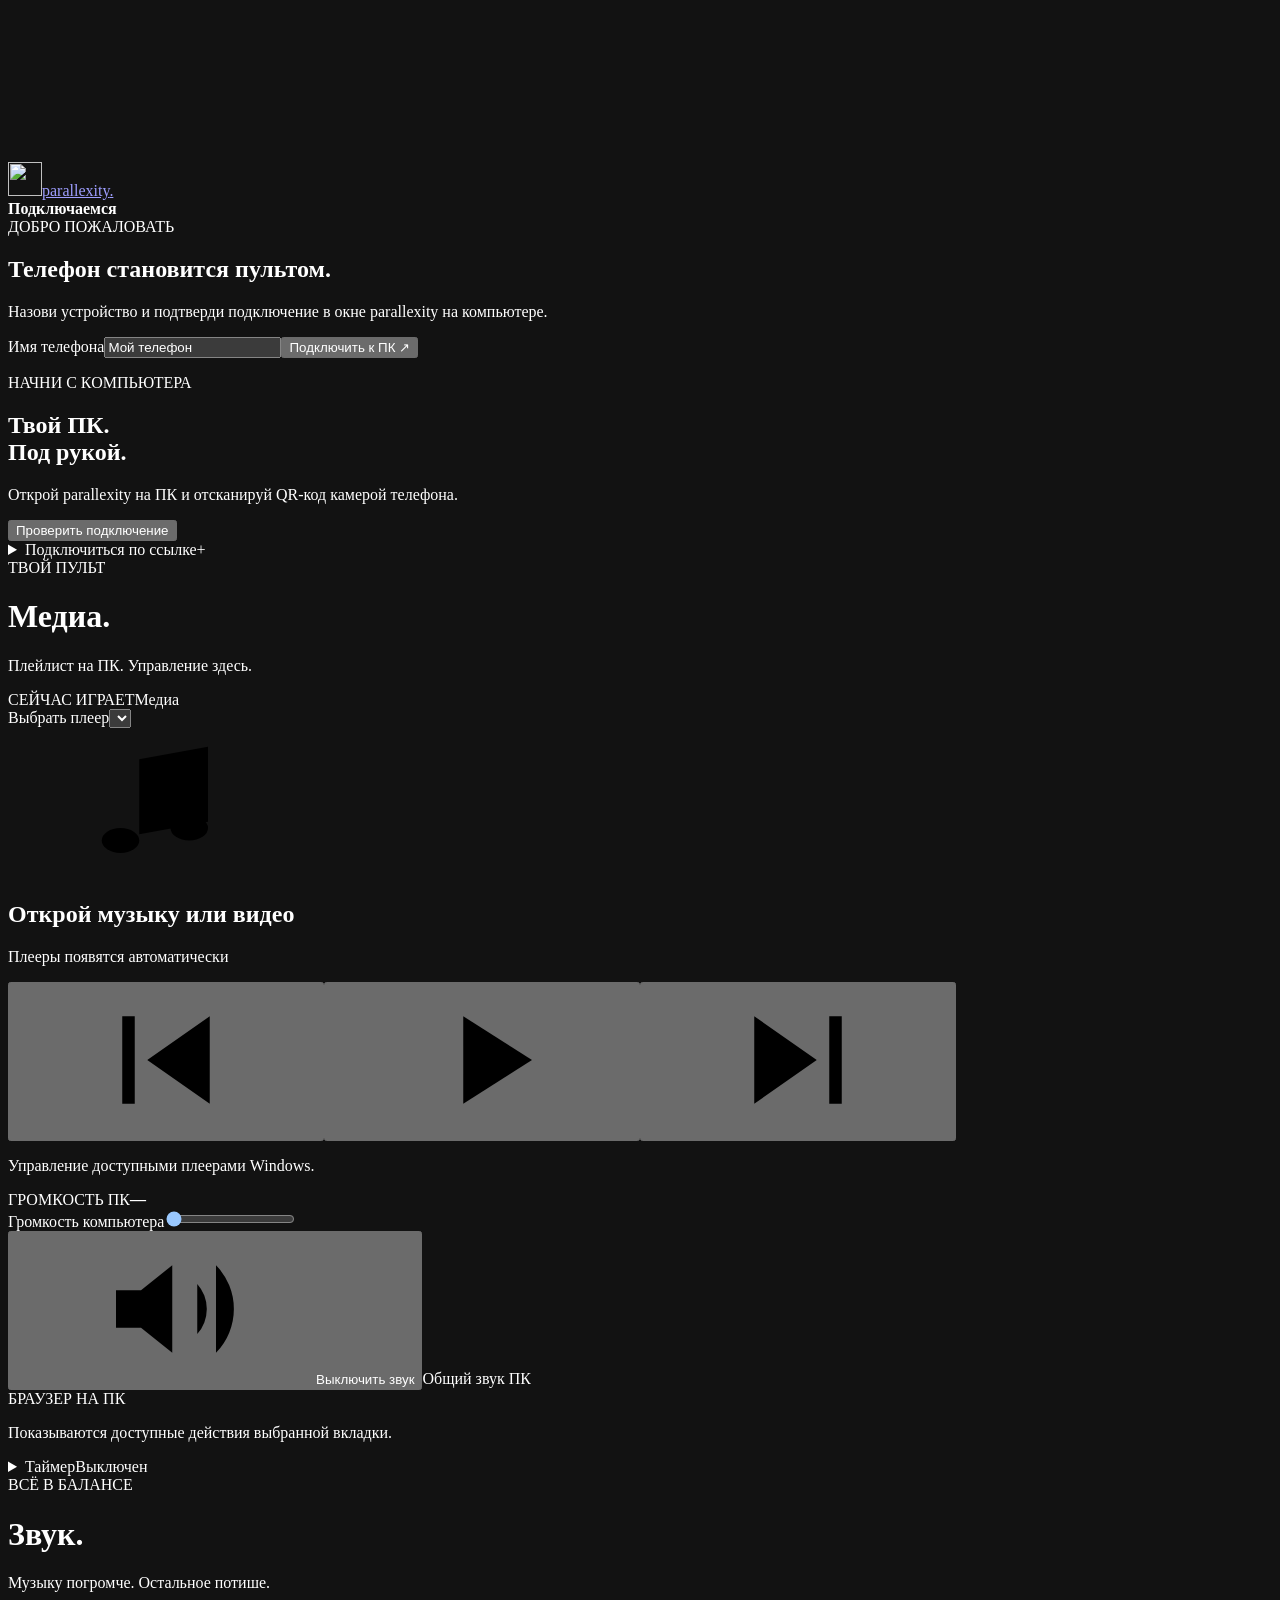
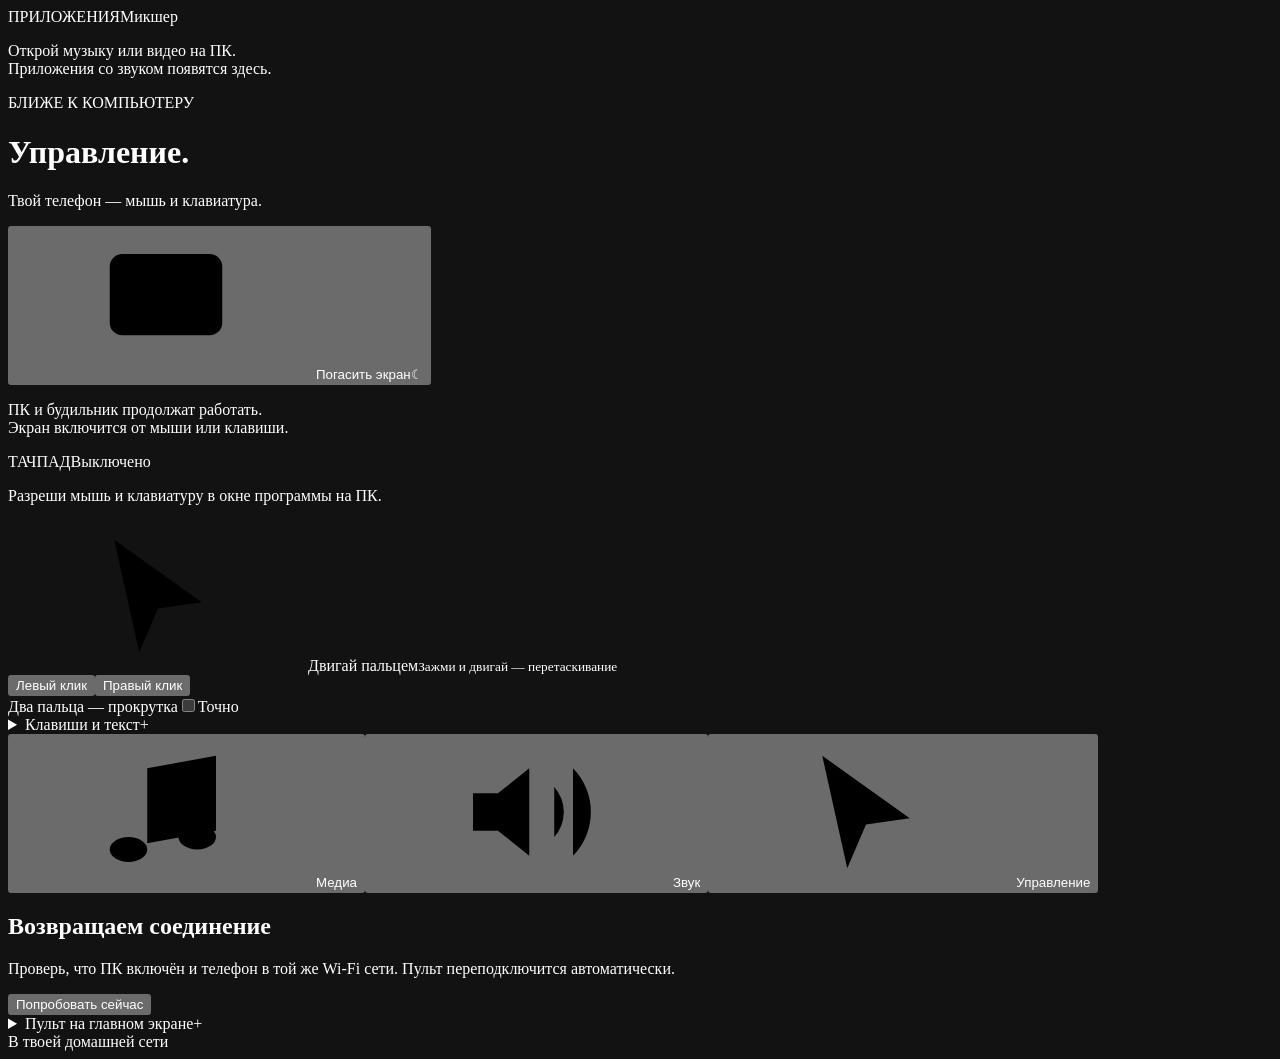
==== web/index.html @ 6a120e4c "Add PC timer and paired browser player extension" ====
<!doctype html>
<html lang="ru">
<head>
  <meta charset="utf-8"><meta name="viewport" content="width=device-width, initial-scale=1, viewport-fit=cover">
  <meta name="theme-color" content="#121215"><meta name="color-scheme" content="dark">
  <meta name="apple-mobile-web-app-capable" content="yes"><meta name="apple-mobile-web-app-title" content="parallexity"><meta name="apple-mobile-web-app-status-bar-style" content="black-translucent">
  <link rel="manifest" href="/manifest.webmanifest"><link rel="apple-touch-icon" href="/icon-180.png">
  <title>parallexity</title><link rel="icon" href="/icon.svg"><link rel="stylesheet" href="/app.css"><script src="/app.js" defer></script>
</head>
<body>
  <svg class="symbols" aria-hidden="true" xmlns="http://www.w3.org/2000/svg"><defs>
    <symbol id="i-monitor" viewBox="0 0 24 24"><rect class="stroke" x="3" y="4" width="18" height="13" rx="2"/><path class="stroke" d="M12 17v4m-4 0h8"/></symbol>
    <symbol id="i-play" viewBox="0 0 24 24"><path d="m9 5 11 7-11 7z"/></symbol>
    <symbol id="i-pause" viewBox="0 0 24 24"><path d="M8 5h3v14H8zm7 0h3v14h-3z"/></symbol>
    <symbol id="i-next" viewBox="0 0 24 24"><path d="m5 5 10 7-10 7zM17 5h2v14h-2z"/></symbol>
    <symbol id="i-previous" viewBox="0 0 24 24"><path d="m19 5-10 7 10 7zM5 5h2v14H5z"/></symbol>
    <symbol id="i-sound" viewBox="0 0 24 24"><path d="M4 9v6h4l5 4V5L8 9z"/><path class="stroke" d="M17 8a6 6 0 0 1 0 8m3-11a10 10 0 0 1 0 14"/></symbol>
    <symbol id="i-cursor" viewBox="0 0 24 24"><path class="stroke" d="m5 3 14 10-7 1-3 7z"/></symbol>
    <symbol id="i-music" viewBox="0 0 24 24"><path class="stroke" d="M9 17V5l11-2v12M9 8l11-2"/><ellipse cx="6" cy="18" rx="3" ry="2"/><ellipse cx="17" cy="16" rx="3" ry="2"/></symbol>
  </defs></svg>
  <main>
    <header><a class="brand" href="/" aria-label="parallexity — главная"><img src="/icon.svg" alt="" width="34" height="34"><span>parallexity<span class="brand-dot">.</span></span></a><div id="connection" class="connection" role="status"><span></span><b>Подключаемся</b></div></header>
    <section id="pairing" class="card hidden"><span class="eyebrow">ДОБРО ПОЖАЛОВАТЬ</span><h1>Телефон становится пультом.</h1><p>Назови устройство и подтверди подключение в окне parallexity на компьютере.</p><form id="pair-form"><label for="device-name">Имя телефона</label><input id="device-name" maxlength="40" autocomplete="off" value="Мой телефон" required><button id="pair-button" class="primary" type="submit">Подключить к ПК <span>↗</span></button></form><p id="pair-message" role="status" aria-live="polite"></p></section>
    <section id="unpaired" class="card hidden"><span class="eyebrow">НАЧНИ С КОМПЬЮТЕРА</span><h1>Твой ПК.<br>Под рукой.</h1><p>Открой parallexity на ПК и отсканируй QR-код камерой телефона.</p><button id="retry" class="primary">Проверить подключение</button><details class="keyboard-card pair-link"><summary><span>Подключиться по ссылке</span><span class="summary-plus">+</span></summary><p class="hint">Если отдельное окно попросило подключение, создай новый QR-код на ПК и скопируй ссылку сюда.</p><form id="home-pair-form"><label for="home-pair-link">Ссылка из окна parallexity</label><input id="home-pair-link" type="url" autocomplete="off" required placeholder="http://…/#pair=…"><button type="submit" class="secondary">Подключить телефон</button></form></details></section>
    <div id="remote" class="hidden">
      <div id="media-panel" class="tab-panel">
        <div class="page-heading"><span class="eyebrow">ТВОЙ ПУЛЬТ</span><h1>Медиа<span class="heading-dot">.</span></h1><p>Плейлист на ПК. Управление здесь.</p></div>
        <section class="card media-card"><div class="section-heading"><span class="eyebrow">СЕЙЧАС ИГРАЕТ</span><span id="media-app" class="tag">Медиа</span></div><label class="sr-only" for="session">Выбрать плеер</label><select id="session" aria-label="Выбрать плеер"></select>
          <div class="now-playing"><div class="music-tile" aria-hidden="true"><svg><use href="#i-music"/></svg></div><div class="track-copy"><h2 id="title">Открой музыку или видео</h2><p id="artist">Плееры появятся автоматически</p></div></div>
          <div class="transport"><button id="previous" aria-label="Предыдущий трек" class="round secondary"><svg><use href="#i-previous"/></svg></button><button id="play" aria-label="Воспроизвести" class="round play"><svg><use href="#i-play"/></svg></button><button id="next" aria-label="Следующий трек" class="round secondary"><svg><use href="#i-next"/></svg></button></div><p id="media-note" class="hint">Управление доступными плеерами Windows.</p>
        </section>
        <section class="card volume-card"><div class="section-heading"><span class="eyebrow">ГРОМКОСТЬ ПК</span><strong id="volume-number">—</strong></div><label class="sr-only" for="volume">Громкость компьютера</label><input id="volume" type="range" min="0" max="100" value="0" aria-label="Громкость компьютера"><div class="volume-bottom"><button id="mute" class="secondary"><svg><use href="#i-sound"/></svg><span>Выключить звук</span></button><span id="audio-note" class="hint">Общий звук ПК</span></div></section>
        <section id="browser-card" class="card hidden"><div class="section-heading"><span class="eyebrow">БРАУЗЕР НА ПК</span></div><p id="browser-title" class="hint"></p><div id="browser-actions" class="mouse-buttons"></div><p class="hint">Показываются доступные действия выбранной вкладки.</p></section>
        <details class="card keyboard-card"><summary><span>Таймер</span><span id="timer-summary" class="tag">Выключен</span></summary><p class="hint">Работает на ПК, даже если телефон заблокирован. Перезапуск пульта отменяет таймер.</p><form id="timer-form"><label for="timer-minutes">Через сколько минут</label><select id="timer-minutes"><option value="15">15 минут</option><option value="30" selected>30 минут</option><option value="60">60 минут</option><option value="120">120 минут</option></select><label for="timer-action">Действие</label><select id="timer-action"><option value="pause">Пауза выбранного плеера</option><option value="browser-pause">Пауза вкладки браузера</option><option value="display-off">Погасить экран</option></select><button id="timer-start" type="submit" class="primary">Запустить таймер</button></form><p id="timer-status" class="hint" role="status"></p><button id="timer-cancel" type="button" class="secondary hidden">Отменить таймер</button></details>
      </div>
      <div id="sound-panel" class="tab-panel hidden"><div class="page-heading"><span class="eyebrow">ВСЁ В БАЛАНСЕ</span><h1>Звук<span class="heading-dot">.</span></h1><p>Музыку погромче. Остальное потише.</p></div><section class="card mixer-card"><div class="section-heading"><span class="eyebrow">ПРИЛОЖЕНИЯ</span><span class="tag neutral">Микшер</span></div><div id="app-mixer"></div><p id="mixer-empty" class="empty-state">Открой музыку или видео на ПК.<br>Приложения со звуком появятся здесь.</p></section></div>
      <div id="input-panel" class="tab-panel hidden"><div class="page-heading"><span class="eyebrow">БЛИЖЕ К КОМПЬЮТЕРУ</span><h1>Управление<span class="heading-dot">.</span></h1><p>Твой телефон — мышь и клавиатура.</p></div>
<section class="card display-card"><button id="display-off" class="primary"><svg aria-hidden="true"><use href="#i-monitor"/></svg><span>Погасить экран</span><span aria-hidden="true">☾</span></button><p class="hint">ПК и будильник продолжат работать.<br>Экран включится от мыши или клавиши.</p></section>
        <section class="card pad-card"><div class="section-heading"><span class="eyebrow">ТАЧПАД</span><span id="input-status" class="tag">Выключено</span></div><p id="input-note" class="hint">Разреши мышь и клавиатуру в окне программы на ПК.</p>
          <div id="touchpad" class="touchpad" role="application" aria-label="Тачпад: касание — клик, удержание — перетаскивание, два пальца — прокрутка"><svg aria-hidden="true"><use href="#i-cursor"/></svg><span id="pad-label">Двигай пальцем</span><small id="pad-hint">Зажми и двигай — перетаскивание</small><span class="pad-corner top-left"></span><span class="pad-corner bottom-right"></span></div>
          <div class="mouse-buttons clicks"><button data-input="click" class="secondary">Левый клик</button><button data-input="right-click" class="secondary">Правый клик</button></div>
          <div class="pad-bottom"><span class="hint">Два пальца — прокрутка</span><label class="precision"><input id="precise" type="checkbox"><span>Точно</span></label></div>
        </section>
        <details class="card keyboard-card"><summary><span>Клавиши и текст</span><span class="summary-plus">+</span></summary><div class="key-grid"><button class="secondary" data-key="escape">Esc</button><button class="secondary" data-key="tab">Tab</button><button class="secondary" data-key="enter">Enter</button><button class="secondary" data-key="backspace" aria-label="Удалить символ">⌫</button><button class="secondary" data-key="left" aria-label="Стрелка влево">←</button><button class="secondary" data-key="up" aria-label="Стрелка вверх">↑</button><button class="secondary" data-key="down" aria-label="Стрелка вниз">↓</button><button class="secondary" data-key="right" aria-label="Стрелка вправо">→</button></div><div class="mouse-buttons"><button class="secondary" data-input="double-click">Двойной клик</button><button class="secondary" data-scroll="120">Прокрутить ↑</button><button class="secondary" data-scroll="-120">Прокрутить ↓</button></div><label for="remote-text" class="text-label">Текст для компьютера</label><textarea id="remote-text" maxlength="500" placeholder="Сначала выбери поле на ПК…" rows="3"></textarea><button id="send-text" class="primary">Ввести на ПК <span>↗</span></button><div class="mouse-buttons shortcuts"><button class="secondary" data-key="select-all">Выделить</button><button class="secondary" data-key="copy">Копировать</button><button class="secondary" data-key="paste">Вставить</button><button class="secondary" data-key="undo">Отменить</button></div><p class="hint">Ввод в активное окно ПК. Перенос строки нажимает Enter.</p></details>
      </div>
      <nav class="tabs" aria-label="Разделы пульта"><button class="tab active" data-panel="media-panel" aria-pressed="true"><svg aria-hidden="true"><use href="#i-music"/></svg><span>Медиа</span></button><button class="tab" data-panel="sound-panel" aria-pressed="false"><svg aria-hidden="true"><use href="#i-sound"/></svg><span>Звук</span></button><button class="tab" data-panel="input-panel" aria-pressed="false"><svg aria-hidden="true"><use href="#i-cursor"/></svg><span>Управление</span></button></nav>
    </div>
    <section id="reconnect" class="card compact hidden" role="status"><h2>Возвращаем соединение</h2><p>Проверь, что ПК включён и телефон в той же Wi-Fi сети. Пульт переподключится автоматически.</p><button id="reconnect-button" class="secondary">Попробовать сейчас</button></section>
    <details id="home-screen" class="card keyboard-card"><summary><span>Пульт на главном экране</span><span class="summary-plus">+</span></summary><p id="home-instructions" class="hint"></p></details>
    <div id="toast" role="status" aria-live="polite"></div><footer><span class="local-dot"></span><span>В твоей домашней сети</span><span id="computer"></span></footer>
  </main>
</body>
</html>
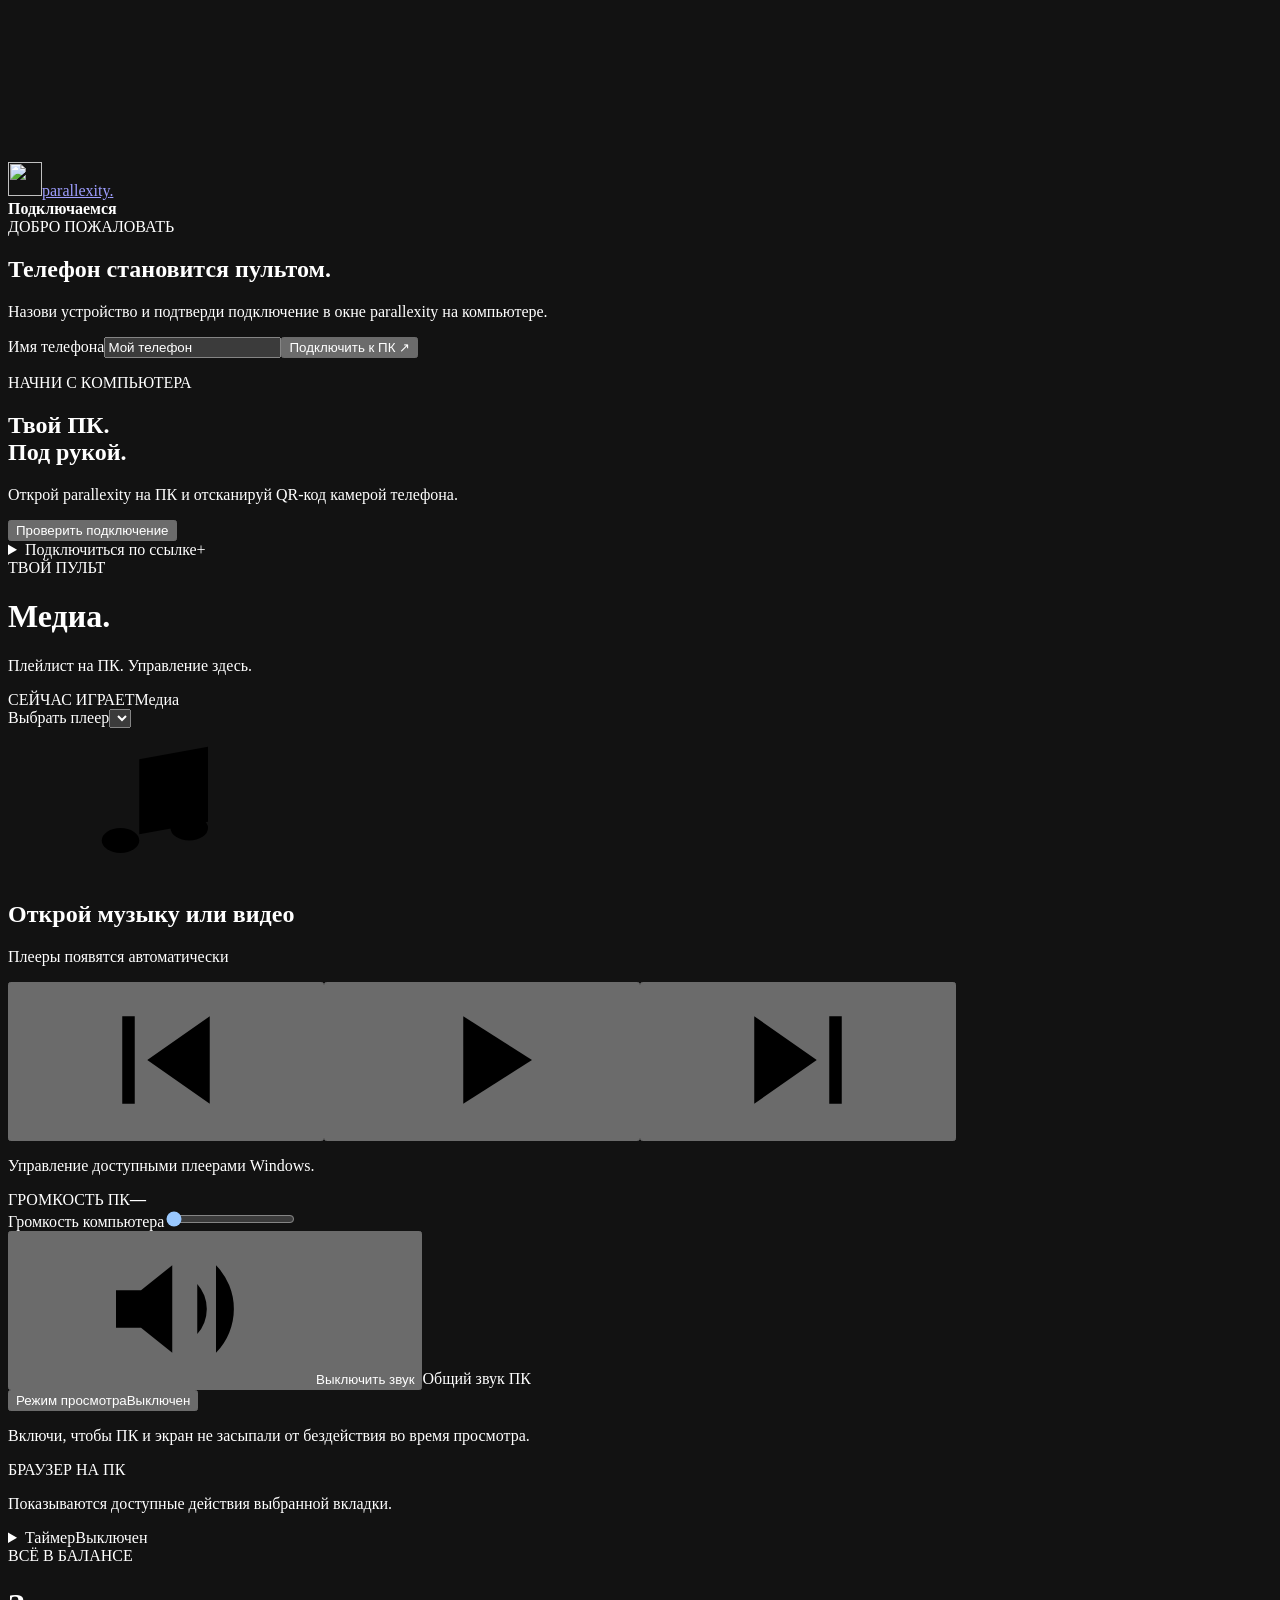
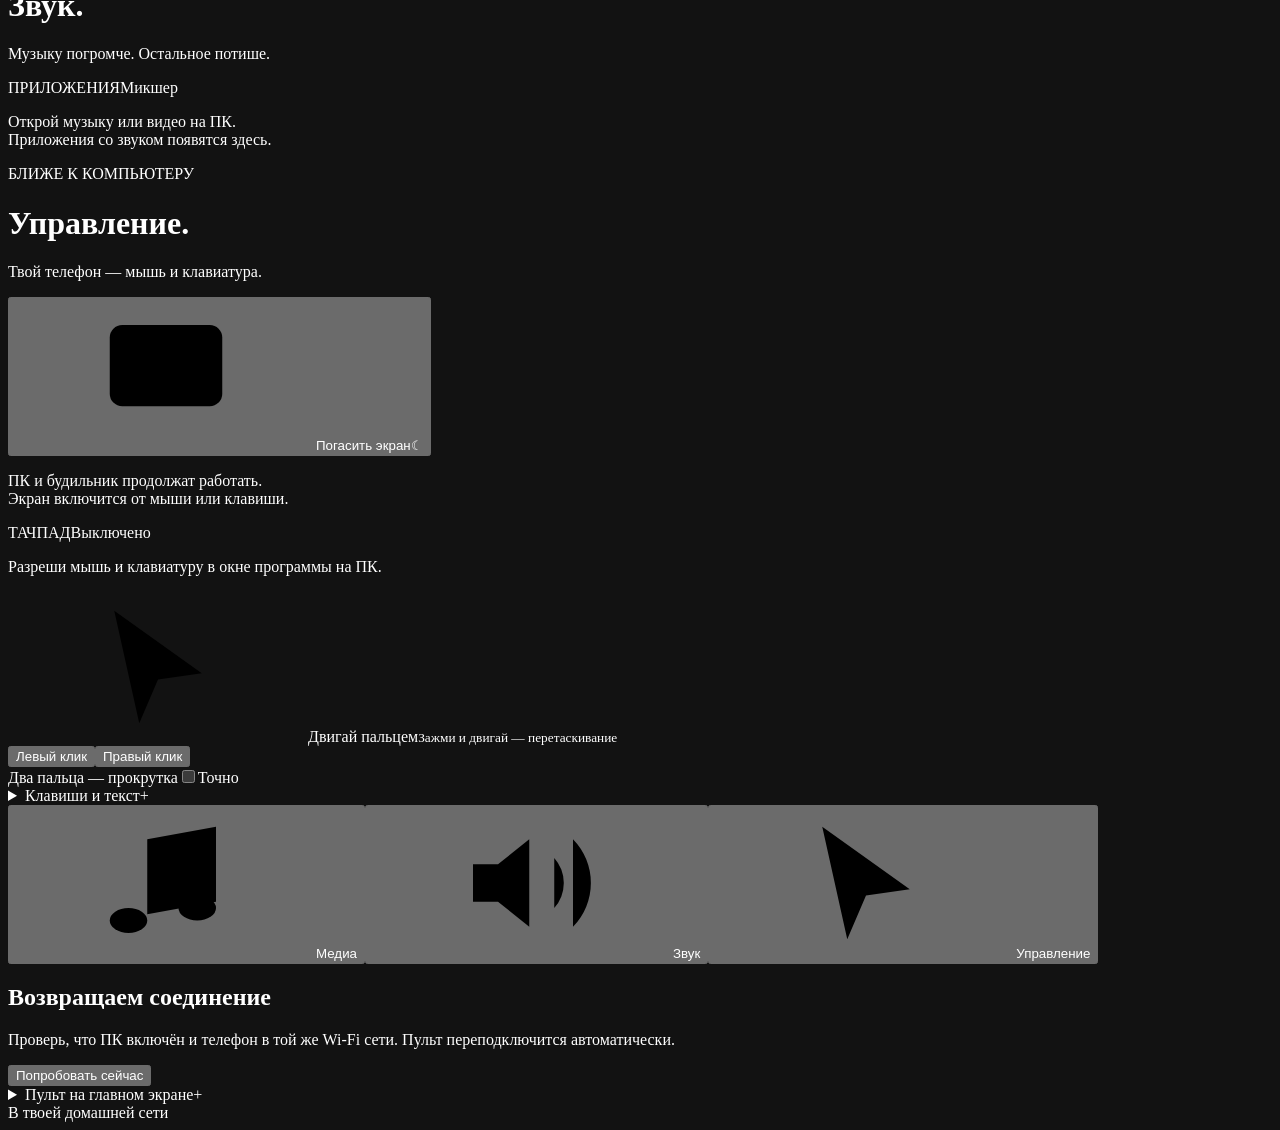
==== commit 1339160f: "Add viewing mode and browser window fullscreen controls" ====
--- a/web/index.html
+++ b/web/index.html
@@ -30,6 +30,7 @@
           <div class="transport"><button id="previous" aria-label="Предыдущий трек" class="round secondary"><svg><use href="#i-previous"/></svg></button><button id="play" aria-label="Воспроизвести" class="round play"><svg><use href="#i-play"/></svg></button><button id="next" aria-label="Следующий трек" class="round secondary"><svg><use href="#i-next"/></svg></button></div><p id="media-note" class="hint">Управление доступными плеерами Windows.</p>
         </section>
         <section class="card volume-card"><div class="section-heading"><span class="eyebrow">ГРОМКОСТЬ ПК</span><strong id="volume-number">—</strong></div><label class="sr-only" for="volume">Громкость компьютера</label><input id="volume" type="range" min="0" max="100" value="0" aria-label="Громкость компьютера"><div class="volume-bottom"><button id="mute" class="secondary"><svg><use href="#i-sound"/></svg><span>Выключить звук</span></button><span id="audio-note" class="hint">Общий звук ПК</span></div></section>
+        <section class="card viewing-card"><button id="viewing-toggle" type="button" class="secondary" aria-pressed="false"><span>Режим просмотра</span><span id="viewing-state" class="tag">Выключен</span></button><p id="viewing-hint" class="hint">Включи, чтобы ПК и экран не засыпали от бездействия во время просмотра.</p></section>
         <section id="browser-card" class="card hidden"><div class="section-heading"><span class="eyebrow">БРАУЗЕР НА ПК</span></div><p id="browser-title" class="hint"></p><div id="browser-actions" class="mouse-buttons"></div><p class="hint">Показываются доступные действия выбранной вкладки.</p></section>
         <details class="card keyboard-card"><summary><span>Таймер</span><span id="timer-summary" class="tag">Выключен</span></summary><p class="hint">Работает на ПК, даже если телефон заблокирован. Перезапуск пульта отменяет таймер.</p><form id="timer-form"><label for="timer-minutes">Через сколько минут</label><select id="timer-minutes"><option value="15">15 минут</option><option value="30" selected>30 минут</option><option value="60">60 минут</option><option value="120">120 минут</option></select><label for="timer-action">Действие</label><select id="timer-action"><option value="pause">Пауза выбранного плеера</option><option value="browser-pause">Пауза вкладки браузера</option><option value="display-off">Погасить экран</option></select><button id="timer-start" type="submit" class="primary">Запустить таймер</button></form><p id="timer-status" class="hint" role="status"></p><button id="timer-cancel" type="button" class="secondary hidden">Отменить таймер</button></details>
       </div>
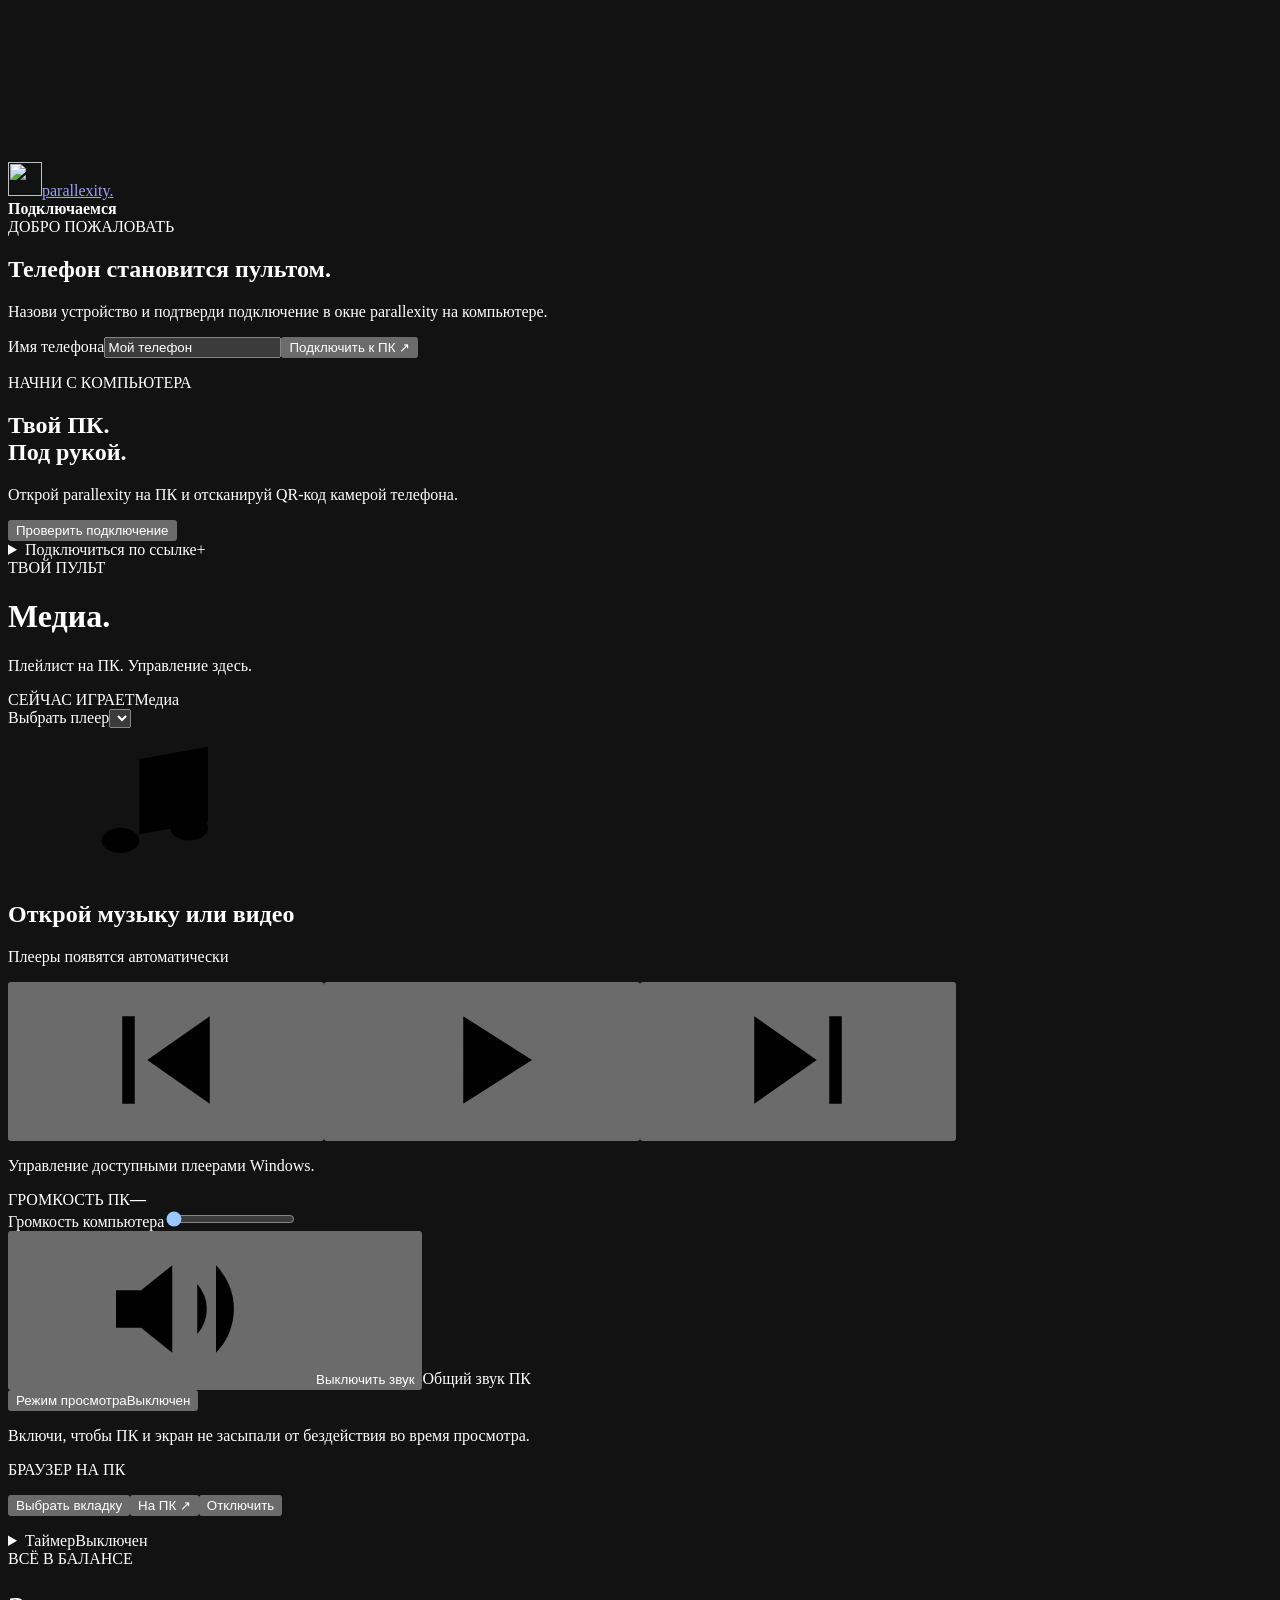
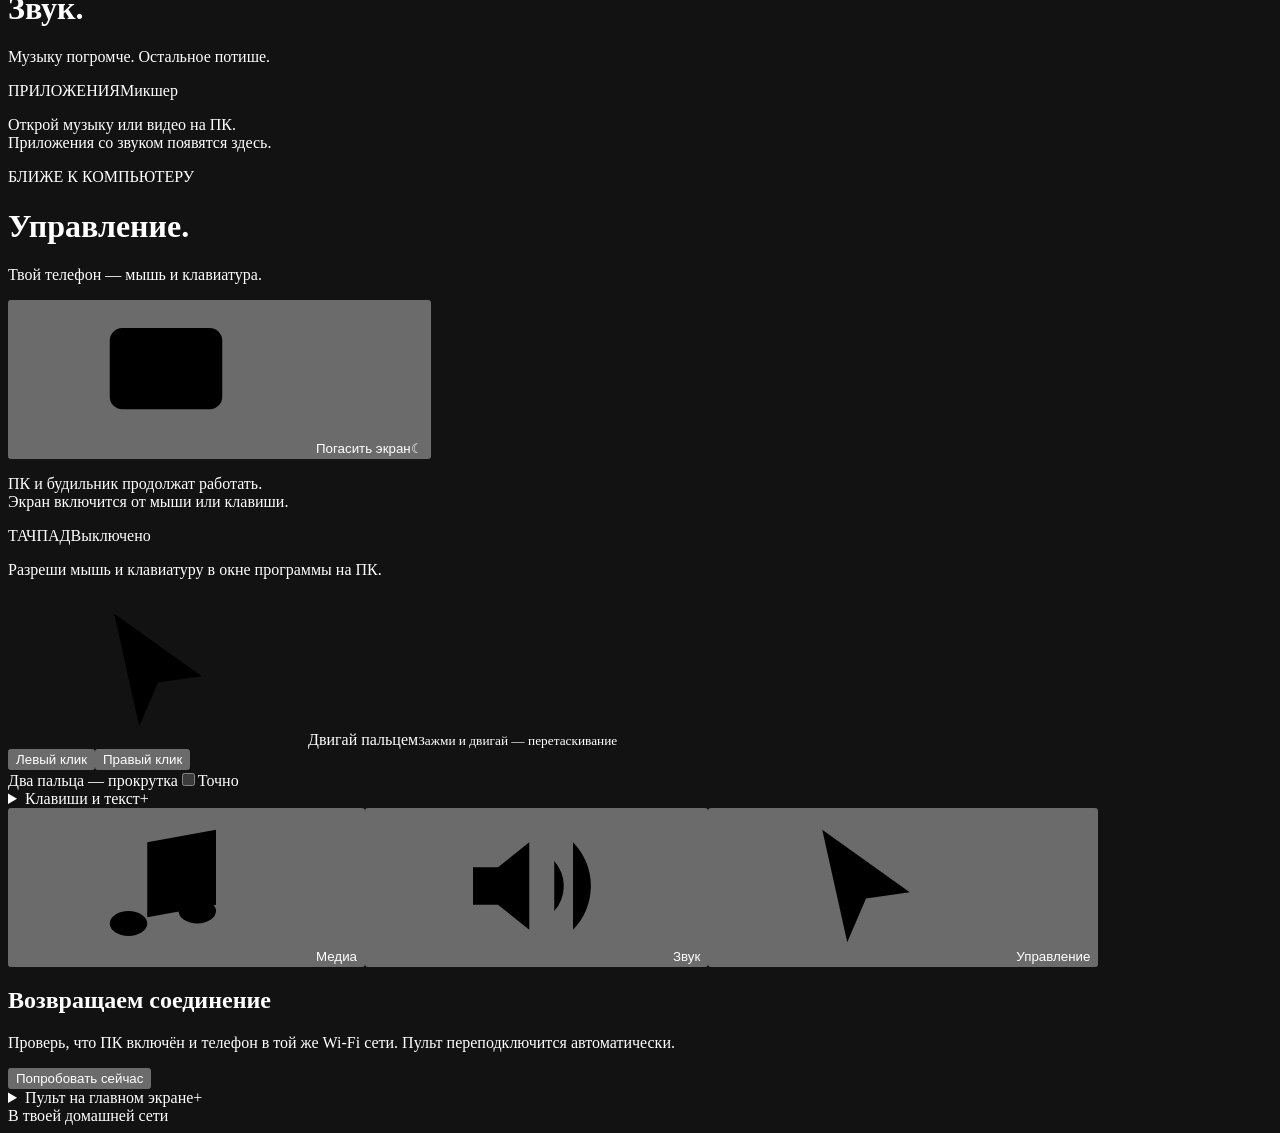
==== commit e6c3ed9d: "Add phone tab picker with search and browser focus controls" ====
--- a/web/index.html
+++ b/web/index.html
@@ -18,6 +18,7 @@
     <symbol id="i-cursor" viewBox="0 0 24 24"><path class="stroke" d="m5 3 14 10-7 1-3 7z"/></symbol>
     <symbol id="i-music" viewBox="0 0 24 24"><path class="stroke" d="M9 17V5l11-2v12M9 8l11-2"/><ellipse cx="6" cy="18" rx="3" ry="2"/><ellipse cx="17" cy="16" rx="3" ry="2"/></symbol>
   </defs></svg>
+  <dialog id="browser-picker" class="browser-picker"><div class="picker-header"><h2>Выбрать вкладку</h2><button id="browser-picker-close" type="button" class="secondary" aria-label="Закрыть выбор вкладки">×</button></div><p class="hint">«Выбрать» подключит вкладку к пульту. «На ПК» выведет её на передний план.</p><label class="sr-only" for="browser-search">Поиск вкладки</label><input id="browser-search" type="search" placeholder="Название или сайт" autocomplete="off"><div class="picker-toolbar"><span id="browser-tab-count" class="hint"></span><button id="browser-refresh" type="button" class="secondary">Обновить список</button></div><div id="browser-tab-list"></div><p id="browser-tabs-empty" class="hint hidden" role="status">Вкладки не найдены. Открой обычный сайт в браузере.</p></dialog>
   <main>
     <header><a class="brand" href="/" aria-label="parallexity — главная"><img src="/icon.svg" alt="" width="34" height="34"><span>parallexity<span class="brand-dot">.</span></span></a><div id="connection" class="connection" role="status"><span></span><b>Подключаемся</b></div></header>
     <section id="pairing" class="card hidden"><span class="eyebrow">ДОБРО ПОЖАЛОВАТЬ</span><h1>Телефон становится пультом.</h1><p>Назови устройство и подтверди подключение в окне parallexity на компьютере.</p><form id="pair-form"><label for="device-name">Имя телефона</label><input id="device-name" maxlength="40" autocomplete="off" value="Мой телефон" required><button id="pair-button" class="primary" type="submit">Подключить к ПК <span>↗</span></button></form><p id="pair-message" role="status" aria-live="polite"></p></section>
@@ -31,7 +32,7 @@
         </section>
         <section class="card volume-card"><div class="section-heading"><span class="eyebrow">ГРОМКОСТЬ ПК</span><strong id="volume-number">—</strong></div><label class="sr-only" for="volume">Громкость компьютера</label><input id="volume" type="range" min="0" max="100" value="0" aria-label="Громкость компьютера"><div class="volume-bottom"><button id="mute" class="secondary"><svg><use href="#i-sound"/></svg><span>Выключить звук</span></button><span id="audio-note" class="hint">Общий звук ПК</span></div></section>
         <section class="card viewing-card"><button id="viewing-toggle" type="button" class="secondary" aria-pressed="false"><span>Режим просмотра</span><span id="viewing-state" class="tag">Выключен</span></button><p id="viewing-hint" class="hint">Включи, чтобы ПК и экран не засыпали от бездействия во время просмотра.</p></section>
-        <section id="browser-card" class="card hidden"><div class="section-heading"><span class="eyebrow">БРАУЗЕР НА ПК</span></div><p id="browser-title" class="hint"></p><div id="browser-actions" class="mouse-buttons"></div><p class="hint">Показываются доступные действия выбранной вкладки.</p></section>
+        <section id="browser-card" class="card hidden"><div class="section-heading"><span class="eyebrow">БРАУЗЕР НА ПК</span></div><p id="browser-title" class="hint"></p><div class="browser-toolbar"><button id="browser-choose" type="button" class="secondary">Выбрать вкладку</button><button id="browser-focus" type="button" class="secondary hidden">На ПК ↗</button><button id="browser-detach" type="button" class="secondary hidden">Отключить</button></div><p id="browser-hint" class="hint"></p><div id="browser-actions" class="mouse-buttons"></div></section>
         <details class="card keyboard-card"><summary><span>Таймер</span><span id="timer-summary" class="tag">Выключен</span></summary><p class="hint">Работает на ПК, даже если телефон заблокирован. Перезапуск пульта отменяет таймер.</p><form id="timer-form"><label for="timer-minutes">Через сколько минут</label><select id="timer-minutes"><option value="15">15 минут</option><option value="30" selected>30 минут</option><option value="60">60 минут</option><option value="120">120 минут</option></select><label for="timer-action">Действие</label><select id="timer-action"><option value="pause">Пауза выбранного плеера</option><option value="browser-pause">Пауза вкладки браузера</option><option value="display-off">Погасить экран</option></select><button id="timer-start" type="submit" class="primary">Запустить таймер</button></form><p id="timer-status" class="hint" role="status"></p><button id="timer-cancel" type="button" class="secondary hidden">Отменить таймер</button></details>
       </div>
       <div id="sound-panel" class="tab-panel hidden"><div class="page-heading"><span class="eyebrow">ВСЁ В БАЛАНСЕ</span><h1>Звук<span class="heading-dot">.</span></h1><p>Музыку погромче. Остальное потише.</p></div><section class="card mixer-card"><div class="section-heading"><span class="eyebrow">ПРИЛОЖЕНИЯ</span><span class="tag neutral">Микшер</span></div><div id="app-mixer"></div><p id="mixer-empty" class="empty-state">Открой музыку или видео на ПК.<br>Приложения со звуком появятся здесь.</p></section></div>
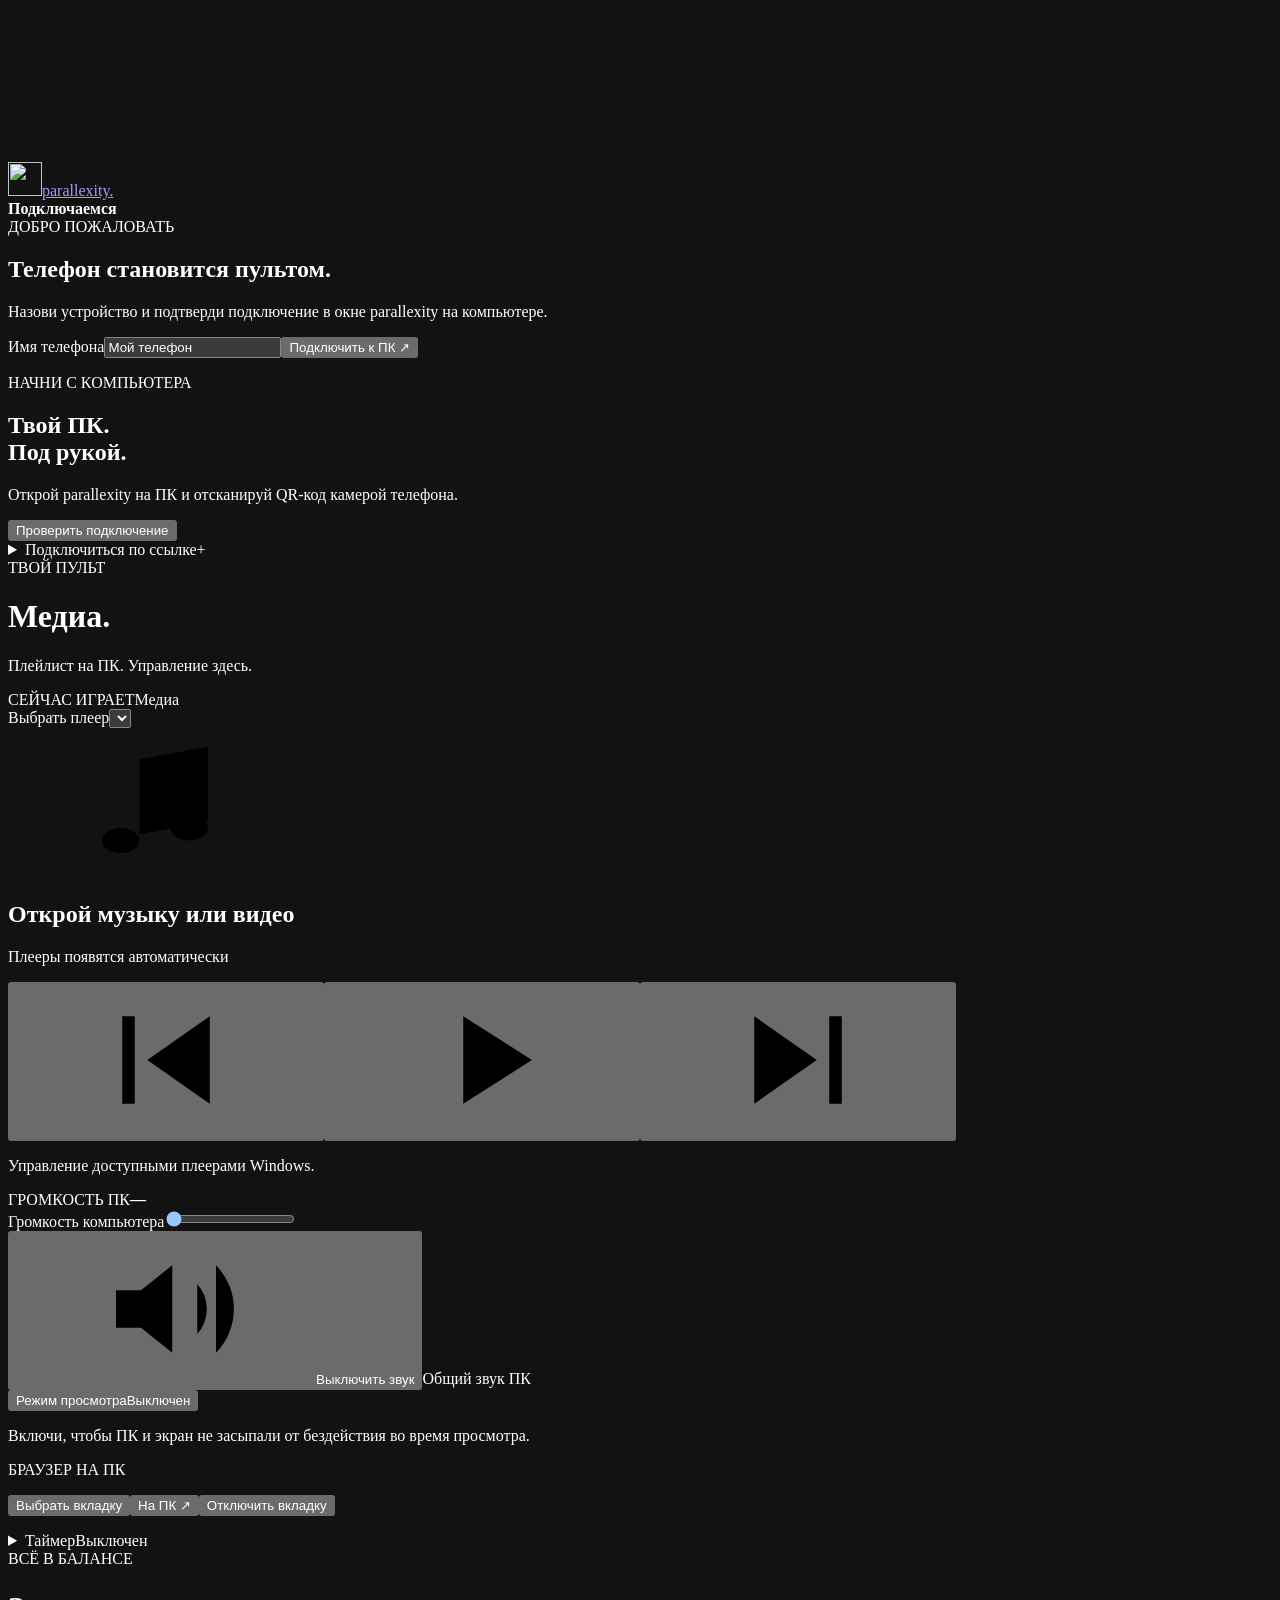
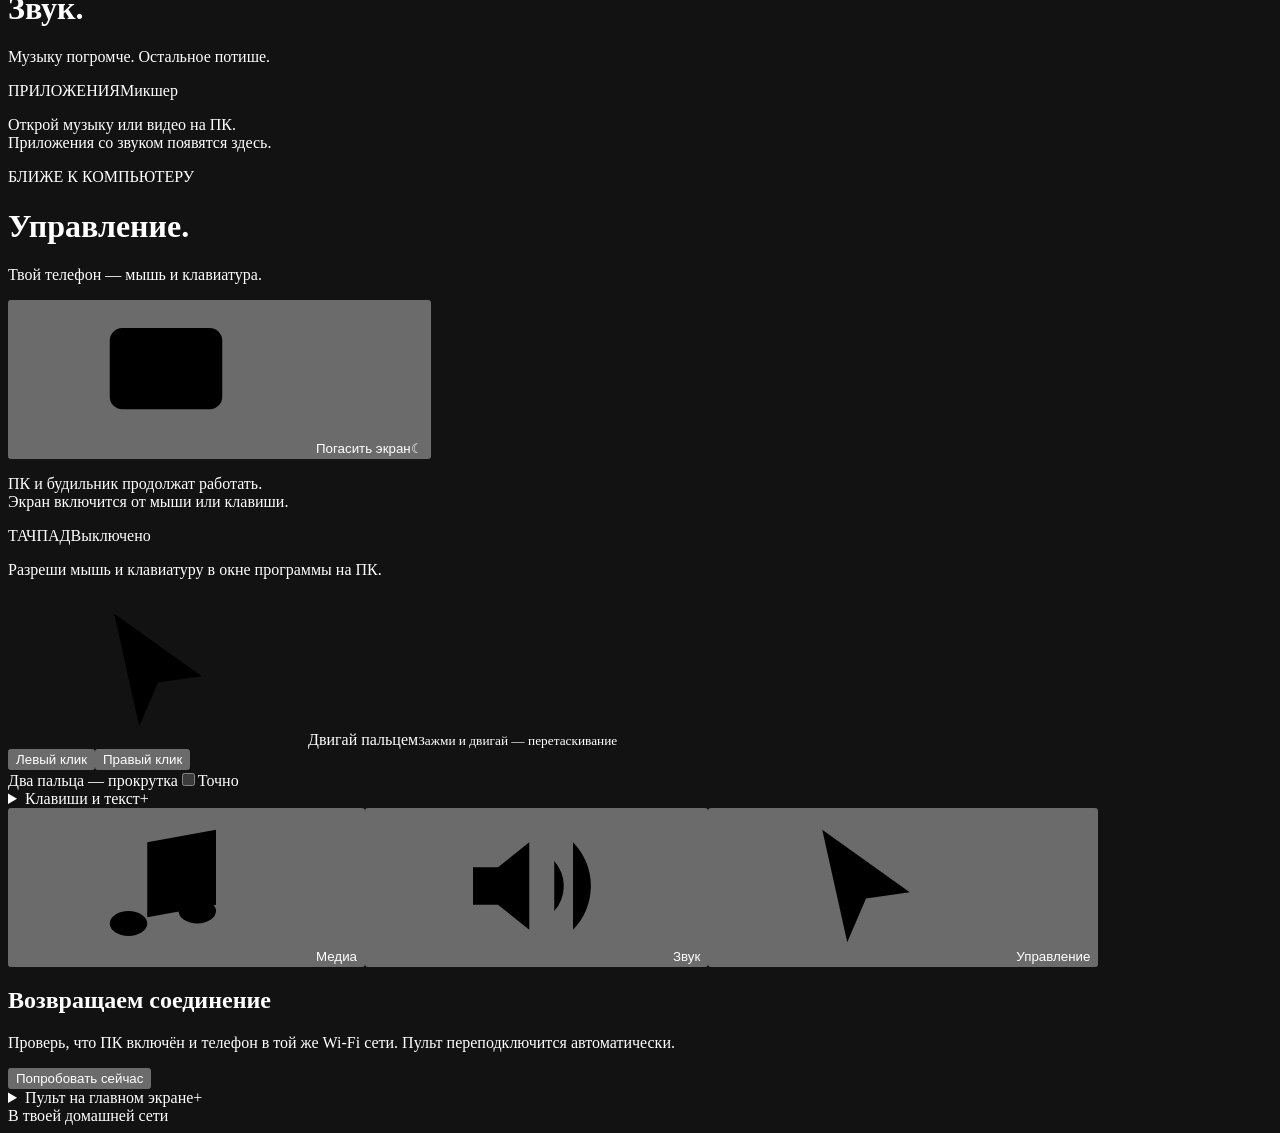
==== commit b596d6ae: "Fix selected tab playback and simplify browser setup" ====
--- a/web/index.html
+++ b/web/index.html
@@ -32,7 +32,7 @@
         </section>
         <section class="card volume-card"><div class="section-heading"><span class="eyebrow">ГРОМКОСТЬ ПК</span><strong id="volume-number">—</strong></div><label class="sr-only" for="volume">Громкость компьютера</label><input id="volume" type="range" min="0" max="100" value="0" aria-label="Громкость компьютера"><div class="volume-bottom"><button id="mute" class="secondary"><svg><use href="#i-sound"/></svg><span>Выключить звук</span></button><span id="audio-note" class="hint">Общий звук ПК</span></div></section>
         <section class="card viewing-card"><button id="viewing-toggle" type="button" class="secondary" aria-pressed="false"><span>Режим просмотра</span><span id="viewing-state" class="tag">Выключен</span></button><p id="viewing-hint" class="hint">Включи, чтобы ПК и экран не засыпали от бездействия во время просмотра.</p></section>
-        <section id="browser-card" class="card hidden"><div class="section-heading"><span class="eyebrow">БРАУЗЕР НА ПК</span></div><p id="browser-title" class="hint"></p><div class="browser-toolbar"><button id="browser-choose" type="button" class="secondary">Выбрать вкладку</button><button id="browser-focus" type="button" class="secondary hidden">На ПК ↗</button><button id="browser-detach" type="button" class="secondary hidden">Отключить</button></div><p id="browser-hint" class="hint"></p><div id="browser-actions" class="mouse-buttons"></div></section>
+        <section id="browser-card" class="card hidden"><div class="section-heading"><span class="eyebrow">БРАУЗЕР НА ПК</span></div><p id="browser-title" class="hint"></p><div class="browser-toolbar"><button id="browser-choose" type="button" class="secondary">Выбрать вкладку</button><button id="browser-focus" type="button" class="secondary hidden">На ПК ↗</button><button id="browser-detach" type="button" class="secondary hidden">Отключить вкладку</button></div><p id="browser-hint" class="hint"></p><div id="browser-actions" class="mouse-buttons"></div></section>
         <details class="card keyboard-card"><summary><span>Таймер</span><span id="timer-summary" class="tag">Выключен</span></summary><p class="hint">Работает на ПК, даже если телефон заблокирован. Перезапуск пульта отменяет таймер.</p><form id="timer-form"><label for="timer-minutes">Через сколько минут</label><select id="timer-minutes"><option value="15">15 минут</option><option value="30" selected>30 минут</option><option value="60">60 минут</option><option value="120">120 минут</option></select><label for="timer-action">Действие</label><select id="timer-action"><option value="pause">Пауза выбранного плеера</option><option value="browser-pause">Пауза вкладки браузера</option><option value="display-off">Погасить экран</option></select><button id="timer-start" type="submit" class="primary">Запустить таймер</button></form><p id="timer-status" class="hint" role="status"></p><button id="timer-cancel" type="button" class="secondary hidden">Отменить таймер</button></details>
       </div>
       <div id="sound-panel" class="tab-panel hidden"><div class="page-heading"><span class="eyebrow">ВСЁ В БАЛАНСЕ</span><h1>Звук<span class="heading-dot">.</span></h1><p>Музыку погромче. Остальное потише.</p></div><section class="card mixer-card"><div class="section-heading"><span class="eyebrow">ПРИЛОЖЕНИЯ</span><span class="tag neutral">Микшер</span></div><div id="app-mixer"></div><p id="mixer-empty" class="empty-state">Открой музыку или видео на ПК.<br>Приложения со звуком появятся здесь.</p></section></div>
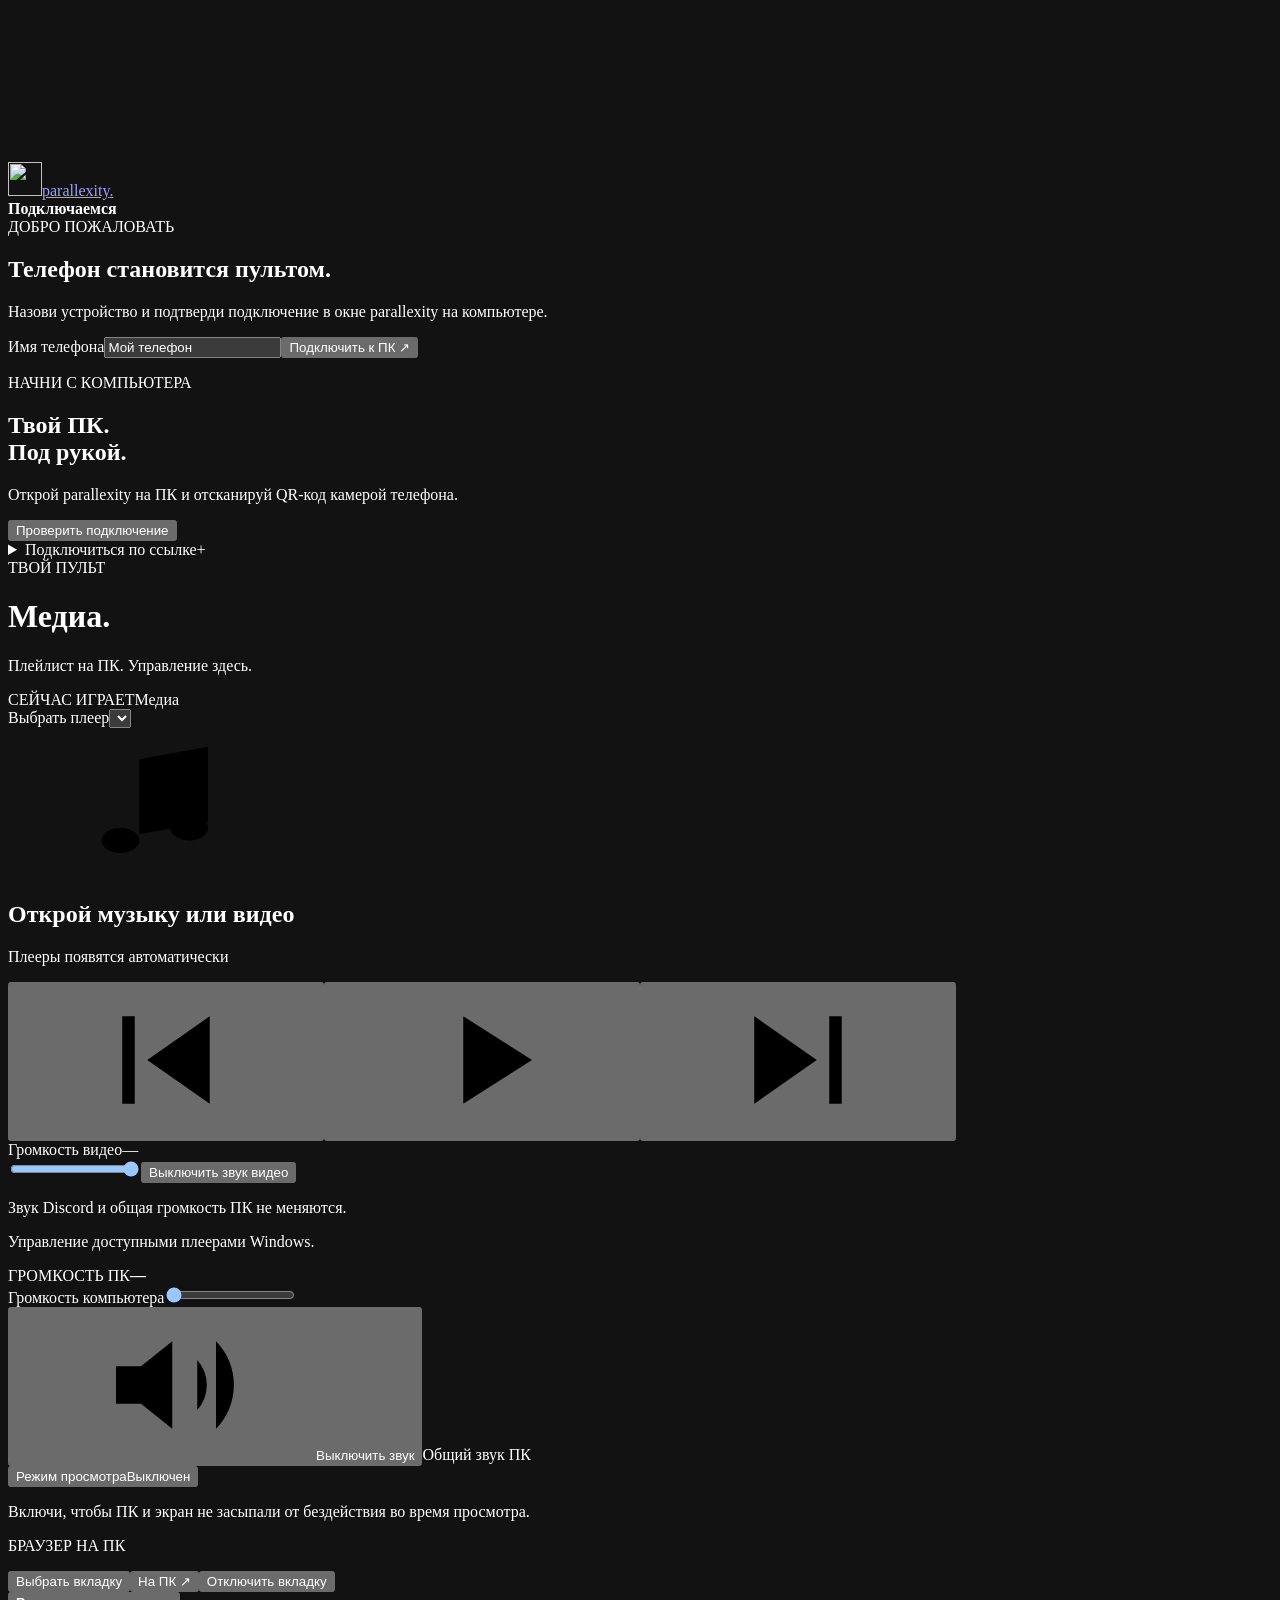
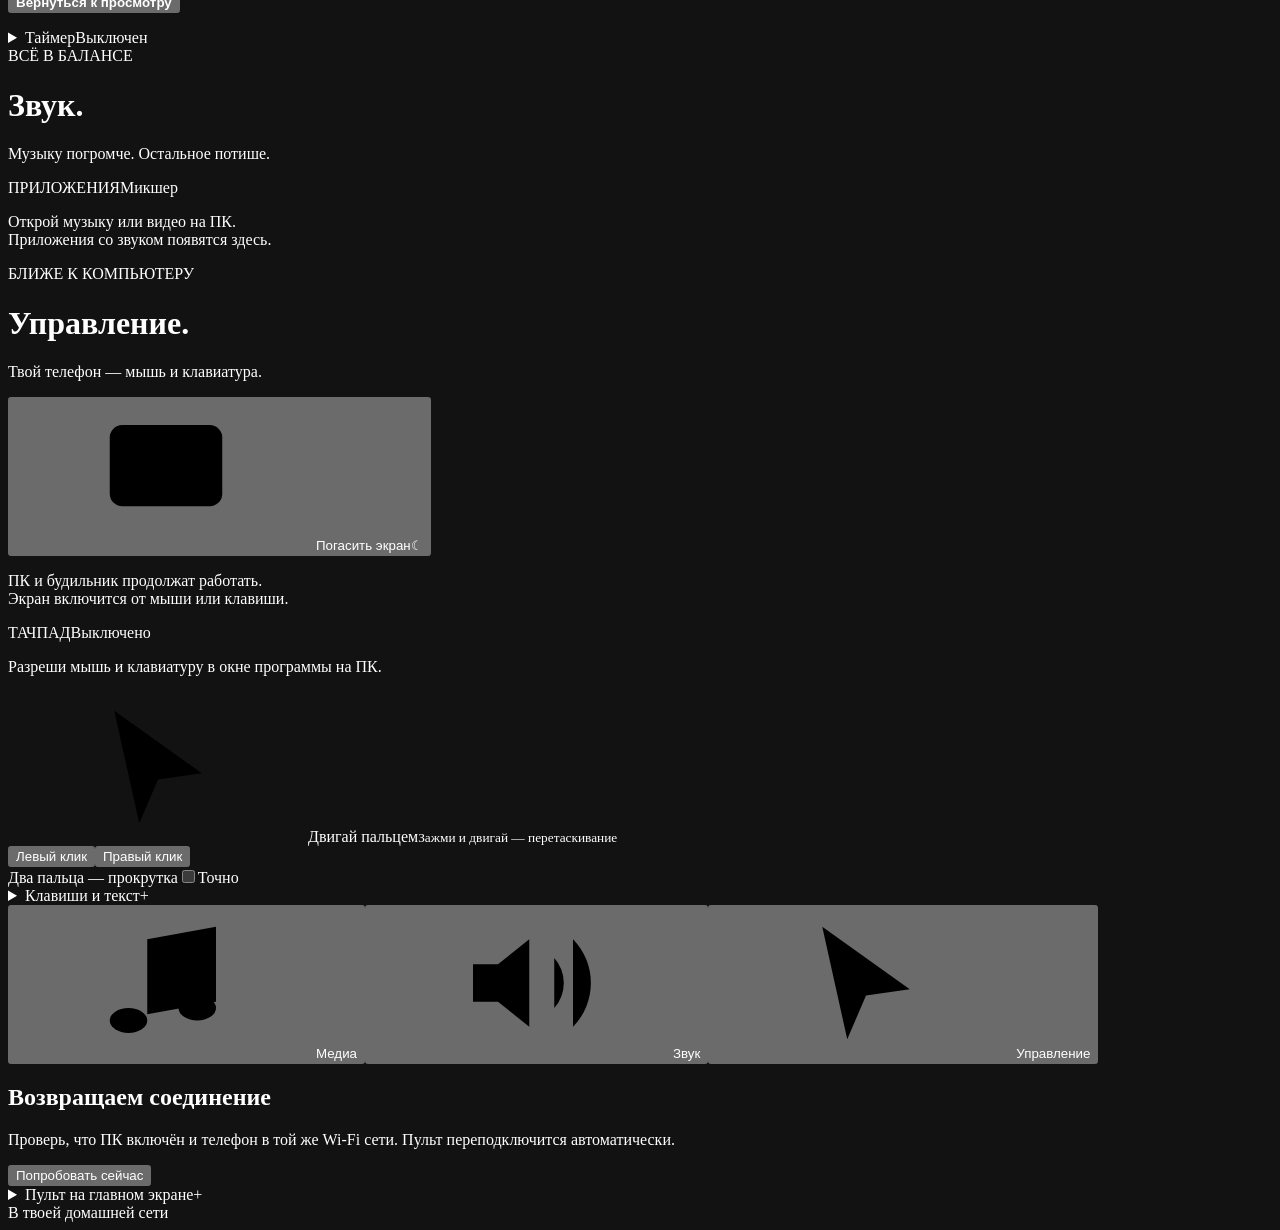
==== commit aaee1252: "Add quick return to video and selected player volume" ====
--- a/web/index.html
+++ b/web/index.html
@@ -28,11 +28,11 @@
         <div class="page-heading"><span class="eyebrow">ТВОЙ ПУЛЬТ</span><h1>Медиа<span class="heading-dot">.</span></h1><p>Плейлист на ПК. Управление здесь.</p></div>
         <section class="card media-card"><div class="section-heading"><span class="eyebrow">СЕЙЧАС ИГРАЕТ</span><span id="media-app" class="tag">Медиа</span></div><label class="sr-only" for="session">Выбрать плеер</label><select id="session" aria-label="Выбрать плеер"></select>
           <div class="now-playing"><div class="music-tile" aria-hidden="true"><svg><use href="#i-music"/></svg></div><div class="track-copy"><h2 id="title">Открой музыку или видео</h2><p id="artist">Плееры появятся автоматически</p></div></div>
-          <div class="transport"><button id="previous" aria-label="Предыдущий трек" class="round secondary"><svg><use href="#i-previous"/></svg></button><button id="play" aria-label="Воспроизвести" class="round play"><svg><use href="#i-play"/></svg></button><button id="next" aria-label="Следующий трек" class="round secondary"><svg><use href="#i-next"/></svg></button></div><p id="media-note" class="hint">Управление доступными плеерами Windows.</p>
+          <div class="transport"><button id="previous" aria-label="Предыдущий трек" class="round secondary"><svg><use href="#i-previous"/></svg></button><button id="play" aria-label="Воспроизвести" class="round play"><svg><use href="#i-play"/></svg></button><button id="next" aria-label="Следующий трек" class="round secondary"><svg><use href="#i-next"/></svg></button></div><div id="browser-volume-card" class="browser-volume hidden"><div class="volume-top"><label for="browser-volume">Громкость видео</label><span id="browser-volume-number">—</span></div><input id="browser-volume" type="range" min="0" max="100" step="1" value="100"><button id="browser-mute" type="button" class="secondary">Выключить звук видео</button><p class="hint">Звук Discord и общая громкость ПК не меняются.</p></div><p id="media-note" class="hint">Управление доступными плеерами Windows.</p>
         </section>
         <section class="card volume-card"><div class="section-heading"><span class="eyebrow">ГРОМКОСТЬ ПК</span><strong id="volume-number">—</strong></div><label class="sr-only" for="volume">Громкость компьютера</label><input id="volume" type="range" min="0" max="100" value="0" aria-label="Громкость компьютера"><div class="volume-bottom"><button id="mute" class="secondary"><svg><use href="#i-sound"/></svg><span>Выключить звук</span></button><span id="audio-note" class="hint">Общий звук ПК</span></div></section>
         <section class="card viewing-card"><button id="viewing-toggle" type="button" class="secondary" aria-pressed="false"><span>Режим просмотра</span><span id="viewing-state" class="tag">Выключен</span></button><p id="viewing-hint" class="hint">Включи, чтобы ПК и экран не засыпали от бездействия во время просмотра.</p></section>
-        <section id="browser-card" class="card hidden"><div class="section-heading"><span class="eyebrow">БРАУЗЕР НА ПК</span></div><p id="browser-title" class="hint"></p><div class="browser-toolbar"><button id="browser-choose" type="button" class="secondary">Выбрать вкладку</button><button id="browser-focus" type="button" class="secondary hidden">На ПК ↗</button><button id="browser-detach" type="button" class="secondary hidden">Отключить вкладку</button></div><p id="browser-hint" class="hint"></p><div id="browser-actions" class="mouse-buttons"></div></section>
+        <section id="browser-card" class="card hidden"><div class="section-heading"><span class="eyebrow">БРАУЗЕР НА ПК</span></div><p id="browser-title" class="hint"></p><div class="browser-toolbar"><button id="browser-choose" type="button" class="secondary">Выбрать вкладку</button><button id="browser-focus" type="button" class="secondary hidden">На ПК ↗</button><button id="browser-detach" type="button" class="secondary hidden">Отключить вкладку</button></div><button id="browser-resume" type="button" class="secondary resume-button hidden"><b>Вернуться к просмотру</b><span id="browser-resume-title"></span></button><p id="browser-hint" class="hint"></p><div id="browser-actions" class="mouse-buttons"></div></section>
         <details class="card keyboard-card"><summary><span>Таймер</span><span id="timer-summary" class="tag">Выключен</span></summary><p class="hint">Работает на ПК, даже если телефон заблокирован. Перезапуск пульта отменяет таймер.</p><form id="timer-form"><label for="timer-minutes">Через сколько минут</label><select id="timer-minutes"><option value="15">15 минут</option><option value="30" selected>30 минут</option><option value="60">60 минут</option><option value="120">120 минут</option></select><label for="timer-action">Действие</label><select id="timer-action"><option value="pause">Пауза выбранного плеера</option><option value="browser-pause">Пауза вкладки браузера</option><option value="display-off">Погасить экран</option></select><button id="timer-start" type="submit" class="primary">Запустить таймер</button></form><p id="timer-status" class="hint" role="status"></p><button id="timer-cancel" type="button" class="secondary hidden">Отменить таймер</button></details>
       </div>
       <div id="sound-panel" class="tab-panel hidden"><div class="page-heading"><span class="eyebrow">ВСЁ В БАЛАНСЕ</span><h1>Звук<span class="heading-dot">.</span></h1><p>Музыку погромче. Остальное потише.</p></div><section class="card mixer-card"><div class="section-heading"><span class="eyebrow">ПРИЛОЖЕНИЯ</span><span class="tag neutral">Микшер</span></div><div id="app-mixer"></div><p id="mixer-empty" class="empty-state">Открой музыку или видео на ПК.<br>Приложения со звуком появятся здесь.</p></section></div>
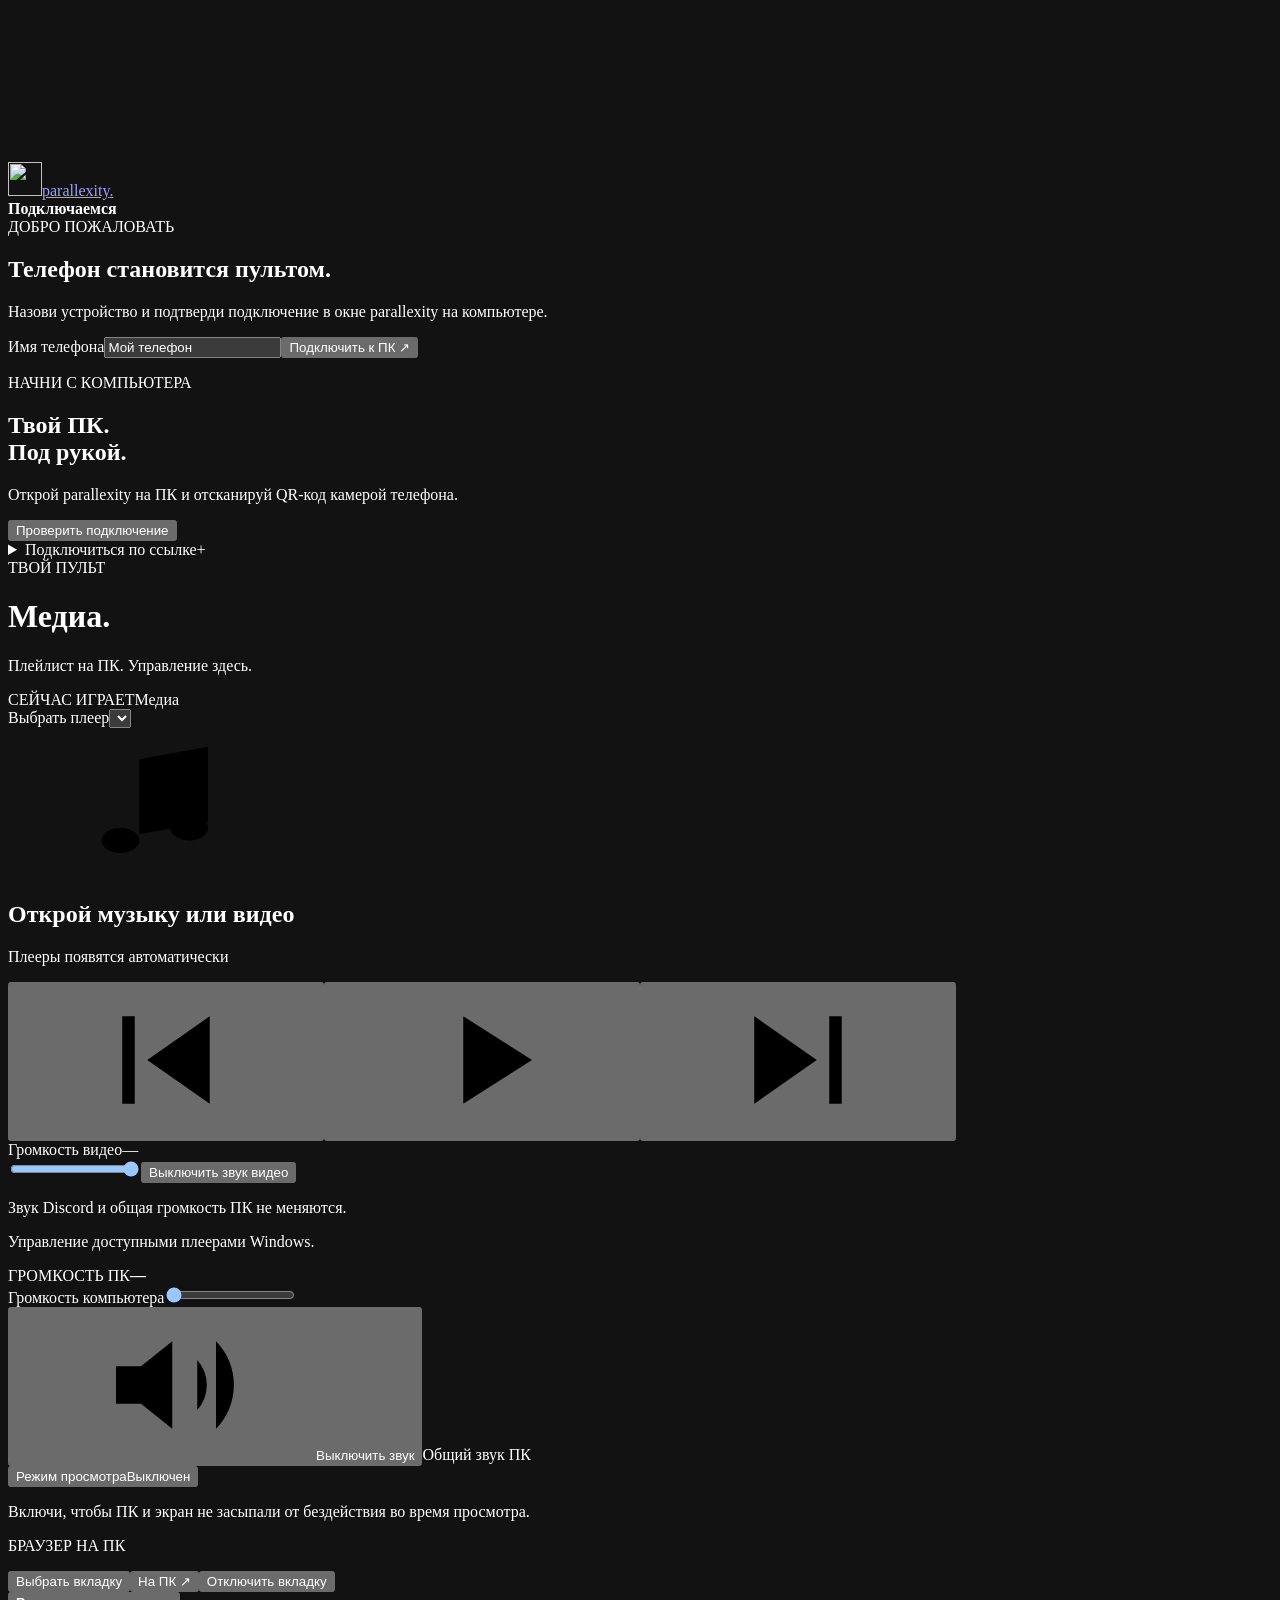
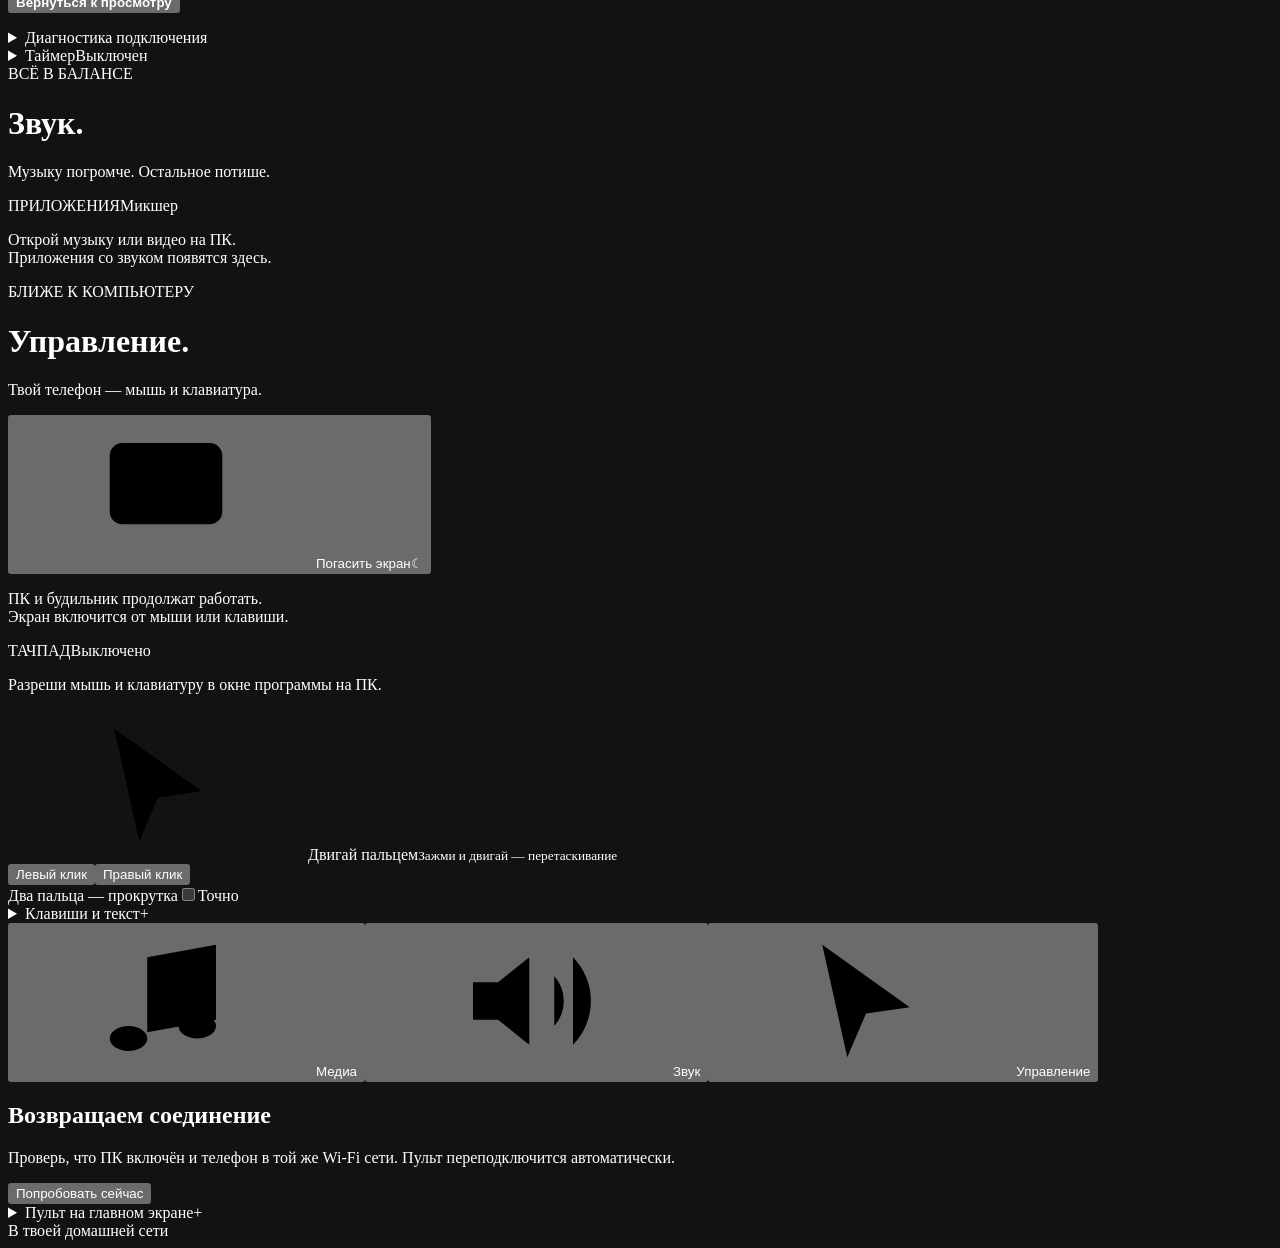
==== commit 04f49902: "Expose local browser connection diagnostics in phone remote" ====
--- a/web/index.html
+++ b/web/index.html
@@ -32,7 +32,7 @@
         </section>
         <section class="card volume-card"><div class="section-heading"><span class="eyebrow">ГРОМКОСТЬ ПК</span><strong id="volume-number">—</strong></div><label class="sr-only" for="volume">Громкость компьютера</label><input id="volume" type="range" min="0" max="100" value="0" aria-label="Громкость компьютера"><div class="volume-bottom"><button id="mute" class="secondary"><svg><use href="#i-sound"/></svg><span>Выключить звук</span></button><span id="audio-note" class="hint">Общий звук ПК</span></div></section>
         <section class="card viewing-card"><button id="viewing-toggle" type="button" class="secondary" aria-pressed="false"><span>Режим просмотра</span><span id="viewing-state" class="tag">Выключен</span></button><p id="viewing-hint" class="hint">Включи, чтобы ПК и экран не засыпали от бездействия во время просмотра.</p></section>
-        <section id="browser-card" class="card hidden"><div class="section-heading"><span class="eyebrow">БРАУЗЕР НА ПК</span></div><p id="browser-title" class="hint"></p><div class="browser-toolbar"><button id="browser-choose" type="button" class="secondary">Выбрать вкладку</button><button id="browser-focus" type="button" class="secondary hidden">На ПК ↗</button><button id="browser-detach" type="button" class="secondary hidden">Отключить вкладку</button></div><button id="browser-resume" type="button" class="secondary resume-button hidden"><b>Вернуться к просмотру</b><span id="browser-resume-title"></span></button><p id="browser-hint" class="hint"></p><div id="browser-actions" class="mouse-buttons"></div></section>
+        <section id="browser-card" class="card hidden"><div class="section-heading"><span class="eyebrow">БРАУЗЕР НА ПК</span></div><p id="browser-title" class="hint"></p><div class="browser-toolbar"><button id="browser-choose" type="button" class="secondary">Выбрать вкладку</button><button id="browser-focus" type="button" class="secondary hidden">На ПК ↗</button><button id="browser-detach" type="button" class="secondary hidden">Отключить вкладку</button></div><button id="browser-resume" type="button" class="secondary resume-button hidden"><b>Вернуться к просмотру</b><span id="browser-resume-title"></span></button><p id="browser-hint" class="hint"></p><div id="browser-actions" class="mouse-buttons"></div><details class="browser-diagnostics"><summary>Диагностика подключения</summary><pre id="browser-diagnostics"></pre><p class="hint">Если управление не работает, пришли скриншот этого блока. Отчёт остаётся в пульте.</p></details></section>
         <details class="card keyboard-card"><summary><span>Таймер</span><span id="timer-summary" class="tag">Выключен</span></summary><p class="hint">Работает на ПК, даже если телефон заблокирован. Перезапуск пульта отменяет таймер.</p><form id="timer-form"><label for="timer-minutes">Через сколько минут</label><select id="timer-minutes"><option value="15">15 минут</option><option value="30" selected>30 минут</option><option value="60">60 минут</option><option value="120">120 минут</option></select><label for="timer-action">Действие</label><select id="timer-action"><option value="pause">Пауза выбранного плеера</option><option value="browser-pause">Пауза вкладки браузера</option><option value="display-off">Погасить экран</option></select><button id="timer-start" type="submit" class="primary">Запустить таймер</button></form><p id="timer-status" class="hint" role="status"></p><button id="timer-cancel" type="button" class="secondary hidden">Отменить таймер</button></details>
       </div>
       <div id="sound-panel" class="tab-panel hidden"><div class="page-heading"><span class="eyebrow">ВСЁ В БАЛАНСЕ</span><h1>Звук<span class="heading-dot">.</span></h1><p>Музыку погромче. Остальное потише.</p></div><section class="card mixer-card"><div class="section-heading"><span class="eyebrow">ПРИЛОЖЕНИЯ</span><span class="tag neutral">Микшер</span></div><div id="app-mixer"></div><p id="mixer-empty" class="empty-state">Открой музыку или видео на ПК.<br>Приложения со звуком появятся здесь.</p></section></div>
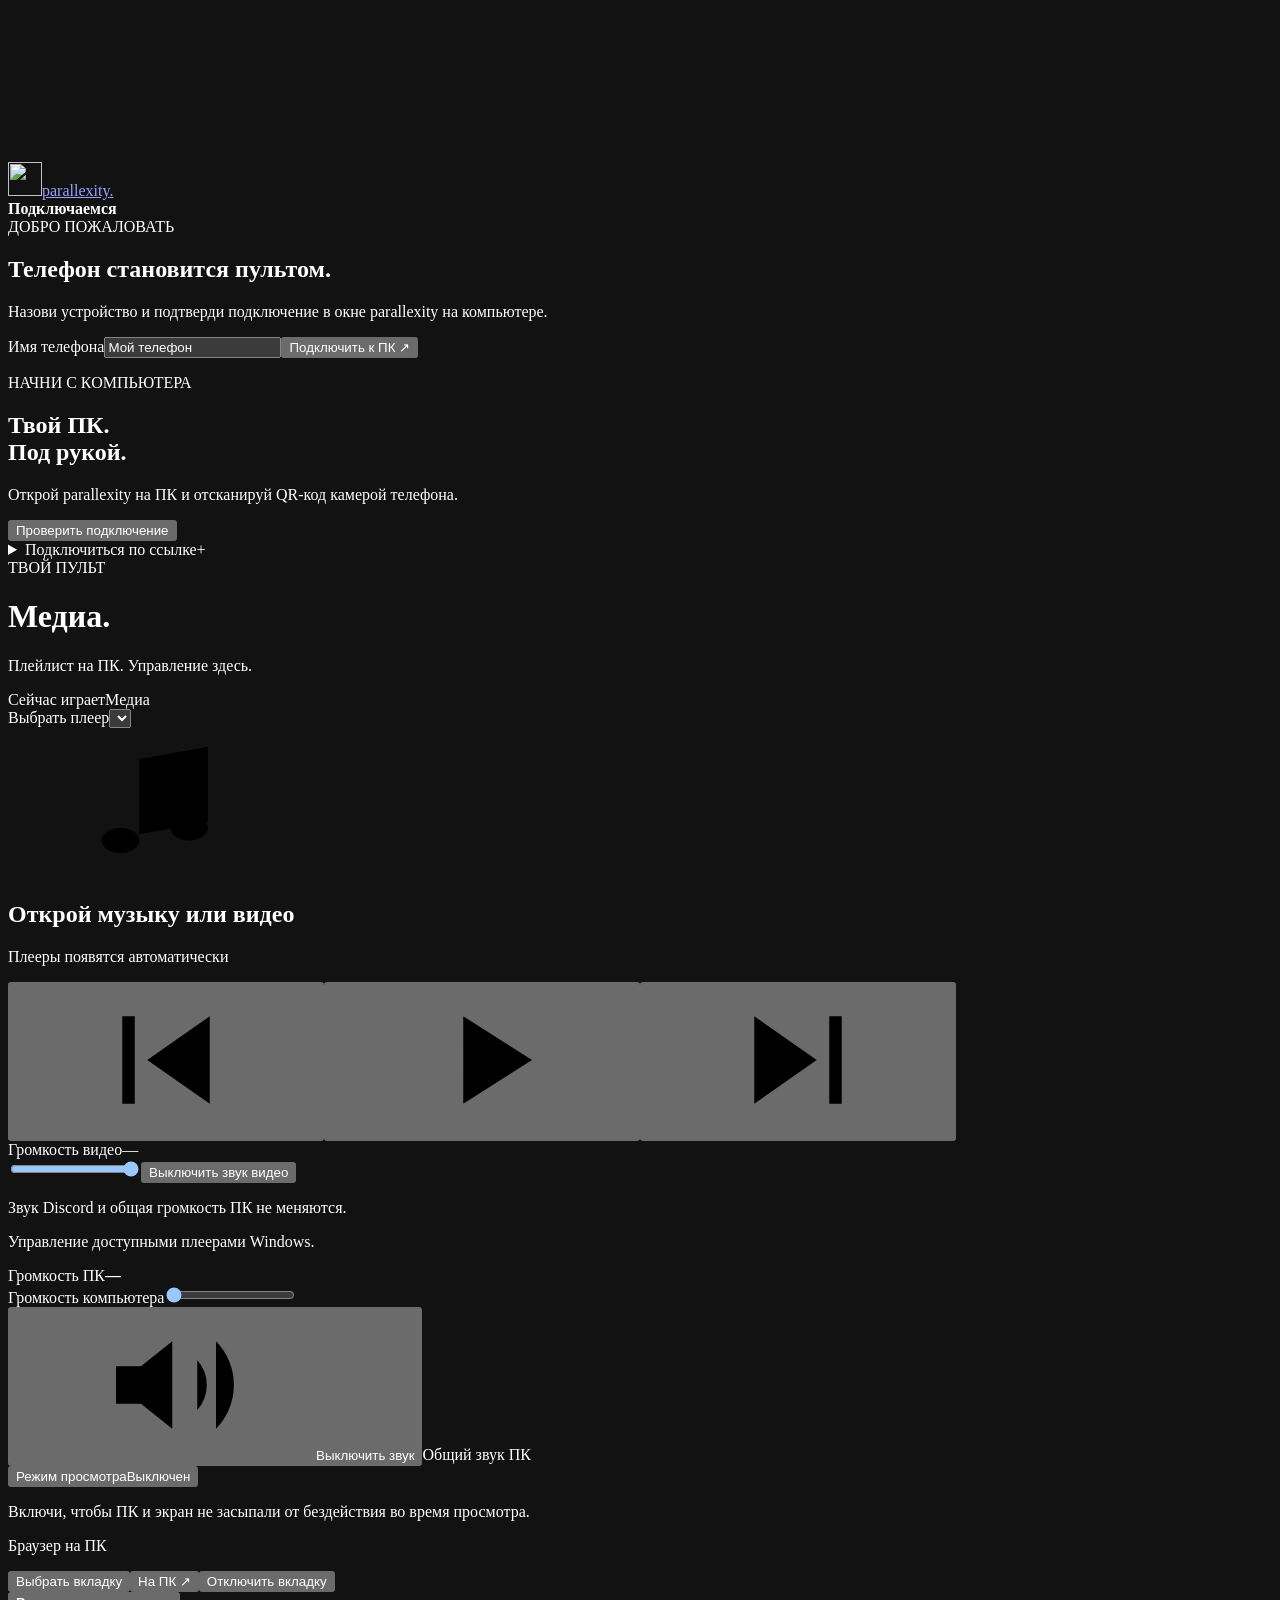
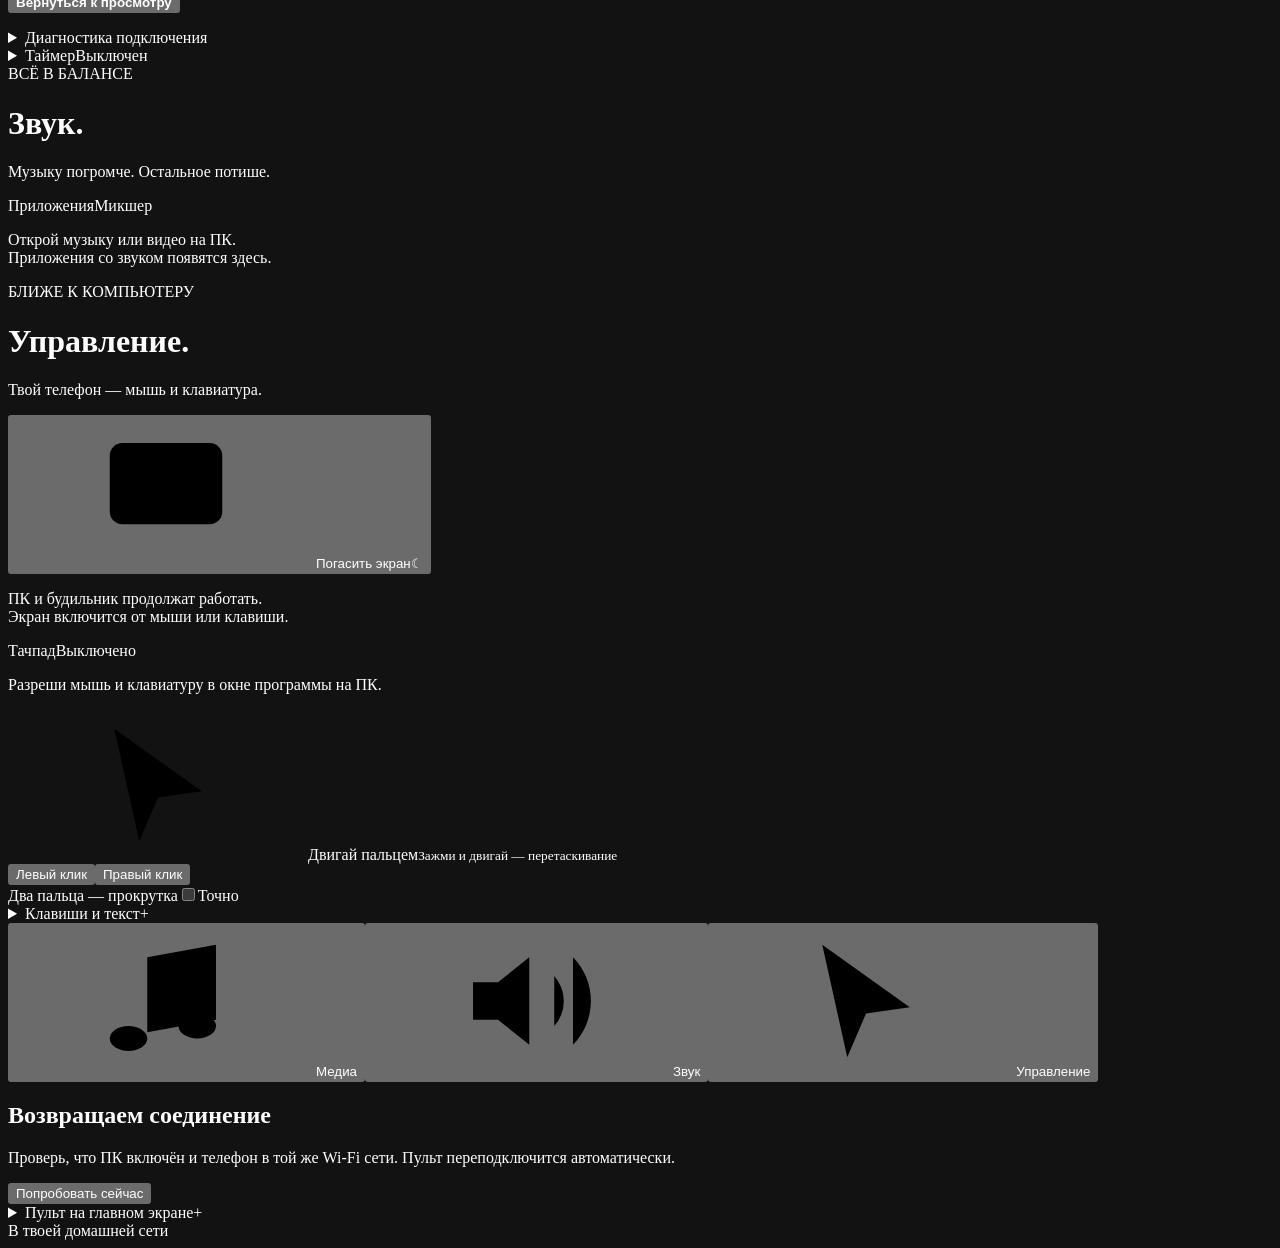
==== commit 2de81ce5: "Unify desktop and phone design with shared graphite styling" ====
--- a/web/index.html
+++ b/web/index.html
@@ -1,11 +1,11 @@
 <!doctype html>
 <html lang="ru">
 <head>
-  <meta charset="utf-8"><meta name="viewport" content="width=device-width, initial-scale=1, viewport-fit=cover">
+  <meta charset="utf-8"><meta name="viewport" content="width=device-width, initial-scale=1, maximum-scale=1, user-scalable=no, viewport-fit=cover">
   <meta name="theme-color" content="#121215"><meta name="color-scheme" content="dark">
   <meta name="apple-mobile-web-app-capable" content="yes"><meta name="apple-mobile-web-app-title" content="parallexity"><meta name="apple-mobile-web-app-status-bar-style" content="black-translucent">
   <link rel="manifest" href="/manifest.webmanifest"><link rel="apple-touch-icon" href="/icon-180.png">
-  <title>parallexity</title><link rel="icon" href="/icon.svg"><link rel="stylesheet" href="/app.css"><script src="/app.js" defer></script>
+  <title>parallexity</title><link rel="icon" href="/icon.svg"><link rel="stylesheet" href="/app.css"><link rel="stylesheet" href="/design-tokens.css"><link rel="stylesheet" href="/apple-theme.css"><script src="/app.js" defer></script>
 </head>
 <body>
   <svg class="symbols" aria-hidden="true" xmlns="http://www.w3.org/2000/svg"><defs>
@@ -26,19 +26,19 @@
     <div id="remote" class="hidden">
       <div id="media-panel" class="tab-panel">
         <div class="page-heading"><span class="eyebrow">ТВОЙ ПУЛЬТ</span><h1>Медиа<span class="heading-dot">.</span></h1><p>Плейлист на ПК. Управление здесь.</p></div>
-        <section class="card media-card"><div class="section-heading"><span class="eyebrow">СЕЙЧАС ИГРАЕТ</span><span id="media-app" class="tag">Медиа</span></div><label class="sr-only" for="session">Выбрать плеер</label><select id="session" aria-label="Выбрать плеер"></select>
+        <section class="card media-card"><div class="section-heading"><span class="eyebrow">Сейчас играет</span><span id="media-app" class="tag">Медиа</span></div><label class="sr-only" for="session">Выбрать плеер</label><select id="session" aria-label="Выбрать плеер"></select>
           <div class="now-playing"><div class="music-tile" aria-hidden="true"><svg><use href="#i-music"/></svg></div><div class="track-copy"><h2 id="title">Открой музыку или видео</h2><p id="artist">Плееры появятся автоматически</p></div></div>
           <div class="transport"><button id="previous" aria-label="Предыдущий трек" class="round secondary"><svg><use href="#i-previous"/></svg></button><button id="play" aria-label="Воспроизвести" class="round play"><svg><use href="#i-play"/></svg></button><button id="next" aria-label="Следующий трек" class="round secondary"><svg><use href="#i-next"/></svg></button></div><div id="browser-volume-card" class="browser-volume hidden"><div class="volume-top"><label for="browser-volume">Громкость видео</label><span id="browser-volume-number">—</span></div><input id="browser-volume" type="range" min="0" max="100" step="1" value="100"><button id="browser-mute" type="button" class="secondary">Выключить звук видео</button><p class="hint">Звук Discord и общая громкость ПК не меняются.</p></div><p id="media-note" class="hint">Управление доступными плеерами Windows.</p>
         </section>
-        <section class="card volume-card"><div class="section-heading"><span class="eyebrow">ГРОМКОСТЬ ПК</span><strong id="volume-number">—</strong></div><label class="sr-only" for="volume">Громкость компьютера</label><input id="volume" type="range" min="0" max="100" value="0" aria-label="Громкость компьютера"><div class="volume-bottom"><button id="mute" class="secondary"><svg><use href="#i-sound"/></svg><span>Выключить звук</span></button><span id="audio-note" class="hint">Общий звук ПК</span></div></section>
+        <section class="card volume-card"><div class="section-heading"><span class="eyebrow">Громкость ПК</span><strong id="volume-number">—</strong></div><label class="sr-only" for="volume">Громкость компьютера</label><input id="volume" type="range" min="0" max="100" value="0" aria-label="Громкость компьютера"><div class="volume-bottom"><button id="mute" class="secondary"><svg><use href="#i-sound"/></svg><span>Выключить звук</span></button><span id="audio-note" class="hint">Общий звук ПК</span></div></section>
         <section class="card viewing-card"><button id="viewing-toggle" type="button" class="secondary" aria-pressed="false"><span>Режим просмотра</span><span id="viewing-state" class="tag">Выключен</span></button><p id="viewing-hint" class="hint">Включи, чтобы ПК и экран не засыпали от бездействия во время просмотра.</p></section>
-        <section id="browser-card" class="card hidden"><div class="section-heading"><span class="eyebrow">БРАУЗЕР НА ПК</span></div><p id="browser-title" class="hint"></p><div class="browser-toolbar"><button id="browser-choose" type="button" class="secondary">Выбрать вкладку</button><button id="browser-focus" type="button" class="secondary hidden">На ПК ↗</button><button id="browser-detach" type="button" class="secondary hidden">Отключить вкладку</button></div><button id="browser-resume" type="button" class="secondary resume-button hidden"><b>Вернуться к просмотру</b><span id="browser-resume-title"></span></button><p id="browser-hint" class="hint"></p><div id="browser-actions" class="mouse-buttons"></div><details class="browser-diagnostics"><summary>Диагностика подключения</summary><pre id="browser-diagnostics"></pre><p class="hint">Если управление не работает, пришли скриншот этого блока. Отчёт остаётся в пульте.</p></details></section>
+        <section id="browser-card" class="card hidden"><div class="section-heading"><span class="eyebrow">Браузер на ПК</span></div><p id="browser-title" class="hint"></p><div class="browser-toolbar"><button id="browser-choose" type="button" class="secondary">Выбрать вкладку</button><button id="browser-focus" type="button" class="secondary hidden">На ПК ↗</button><button id="browser-detach" type="button" class="secondary hidden">Отключить вкладку</button></div><button id="browser-resume" type="button" class="secondary resume-button hidden"><b>Вернуться к просмотру</b><span id="browser-resume-title"></span></button><p id="browser-hint" class="hint"></p><div id="browser-actions" class="mouse-buttons"></div><details class="browser-diagnostics"><summary>Диагностика подключения</summary><pre id="browser-diagnostics"></pre><p class="hint">Если управление не работает, пришли скриншот этого блока. Отчёт остаётся в пульте.</p></details></section>
         <details class="card keyboard-card"><summary><span>Таймер</span><span id="timer-summary" class="tag">Выключен</span></summary><p class="hint">Работает на ПК, даже если телефон заблокирован. Перезапуск пульта отменяет таймер.</p><form id="timer-form"><label for="timer-minutes">Через сколько минут</label><select id="timer-minutes"><option value="15">15 минут</option><option value="30" selected>30 минут</option><option value="60">60 минут</option><option value="120">120 минут</option></select><label for="timer-action">Действие</label><select id="timer-action"><option value="pause">Пауза выбранного плеера</option><option value="browser-pause">Пауза вкладки браузера</option><option value="display-off">Погасить экран</option></select><button id="timer-start" type="submit" class="primary">Запустить таймер</button></form><p id="timer-status" class="hint" role="status"></p><button id="timer-cancel" type="button" class="secondary hidden">Отменить таймер</button></details>
       </div>
-      <div id="sound-panel" class="tab-panel hidden"><div class="page-heading"><span class="eyebrow">ВСЁ В БАЛАНСЕ</span><h1>Звук<span class="heading-dot">.</span></h1><p>Музыку погромче. Остальное потише.</p></div><section class="card mixer-card"><div class="section-heading"><span class="eyebrow">ПРИЛОЖЕНИЯ</span><span class="tag neutral">Микшер</span></div><div id="app-mixer"></div><p id="mixer-empty" class="empty-state">Открой музыку или видео на ПК.<br>Приложения со звуком появятся здесь.</p></section></div>
+      <div id="sound-panel" class="tab-panel hidden"><div class="page-heading"><span class="eyebrow">ВСЁ В БАЛАНСЕ</span><h1>Звук<span class="heading-dot">.</span></h1><p>Музыку погромче. Остальное потише.</p></div><section class="card mixer-card"><div class="section-heading"><span class="eyebrow">Приложения</span><span class="tag neutral">Микшер</span></div><div id="app-mixer"></div><p id="mixer-empty" class="empty-state">Открой музыку или видео на ПК.<br>Приложения со звуком появятся здесь.</p></section></div>
       <div id="input-panel" class="tab-panel hidden"><div class="page-heading"><span class="eyebrow">БЛИЖЕ К КОМПЬЮТЕРУ</span><h1>Управление<span class="heading-dot">.</span></h1><p>Твой телефон — мышь и клавиатура.</p></div>
 <section class="card display-card"><button id="display-off" class="primary"><svg aria-hidden="true"><use href="#i-monitor"/></svg><span>Погасить экран</span><span aria-hidden="true">☾</span></button><p class="hint">ПК и будильник продолжат работать.<br>Экран включится от мыши или клавиши.</p></section>
-        <section class="card pad-card"><div class="section-heading"><span class="eyebrow">ТАЧПАД</span><span id="input-status" class="tag">Выключено</span></div><p id="input-note" class="hint">Разреши мышь и клавиатуру в окне программы на ПК.</p>
+        <section class="card pad-card"><div class="section-heading"><span class="eyebrow">Тачпад</span><span id="input-status" class="tag">Выключено</span></div><p id="input-note" class="hint">Разреши мышь и клавиатуру в окне программы на ПК.</p>
           <div id="touchpad" class="touchpad" role="application" aria-label="Тачпад: касание — клик, удержание — перетаскивание, два пальца — прокрутка"><svg aria-hidden="true"><use href="#i-cursor"/></svg><span id="pad-label">Двигай пальцем</span><small id="pad-hint">Зажми и двигай — перетаскивание</small><span class="pad-corner top-left"></span><span class="pad-corner bottom-right"></span></div>
           <div class="mouse-buttons clicks"><button data-input="click" class="secondary">Левый клик</button><button data-input="right-click" class="secondary">Правый клик</button></div>
           <div class="pad-bottom"><span class="hint">Два пальца — прокрутка</span><label class="precision"><input id="precise" type="checkbox"><span>Точно</span></label></div>
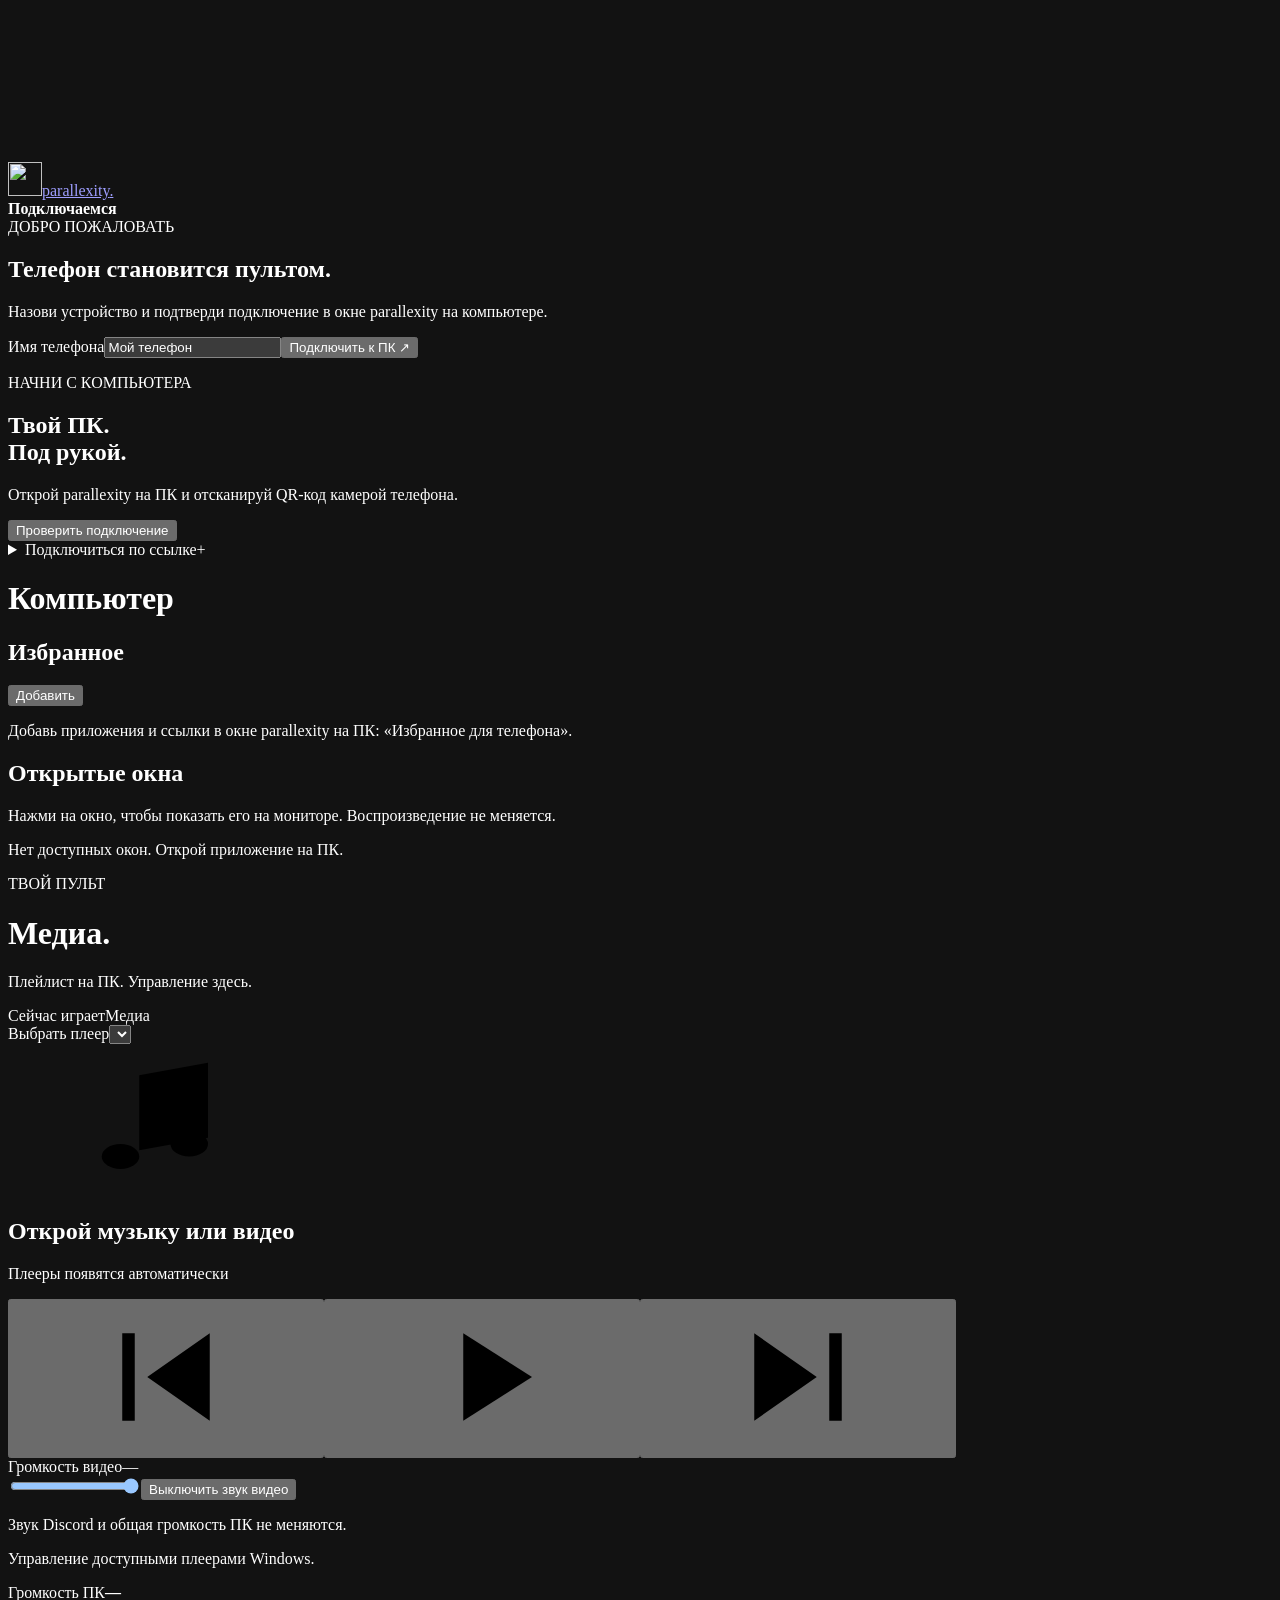
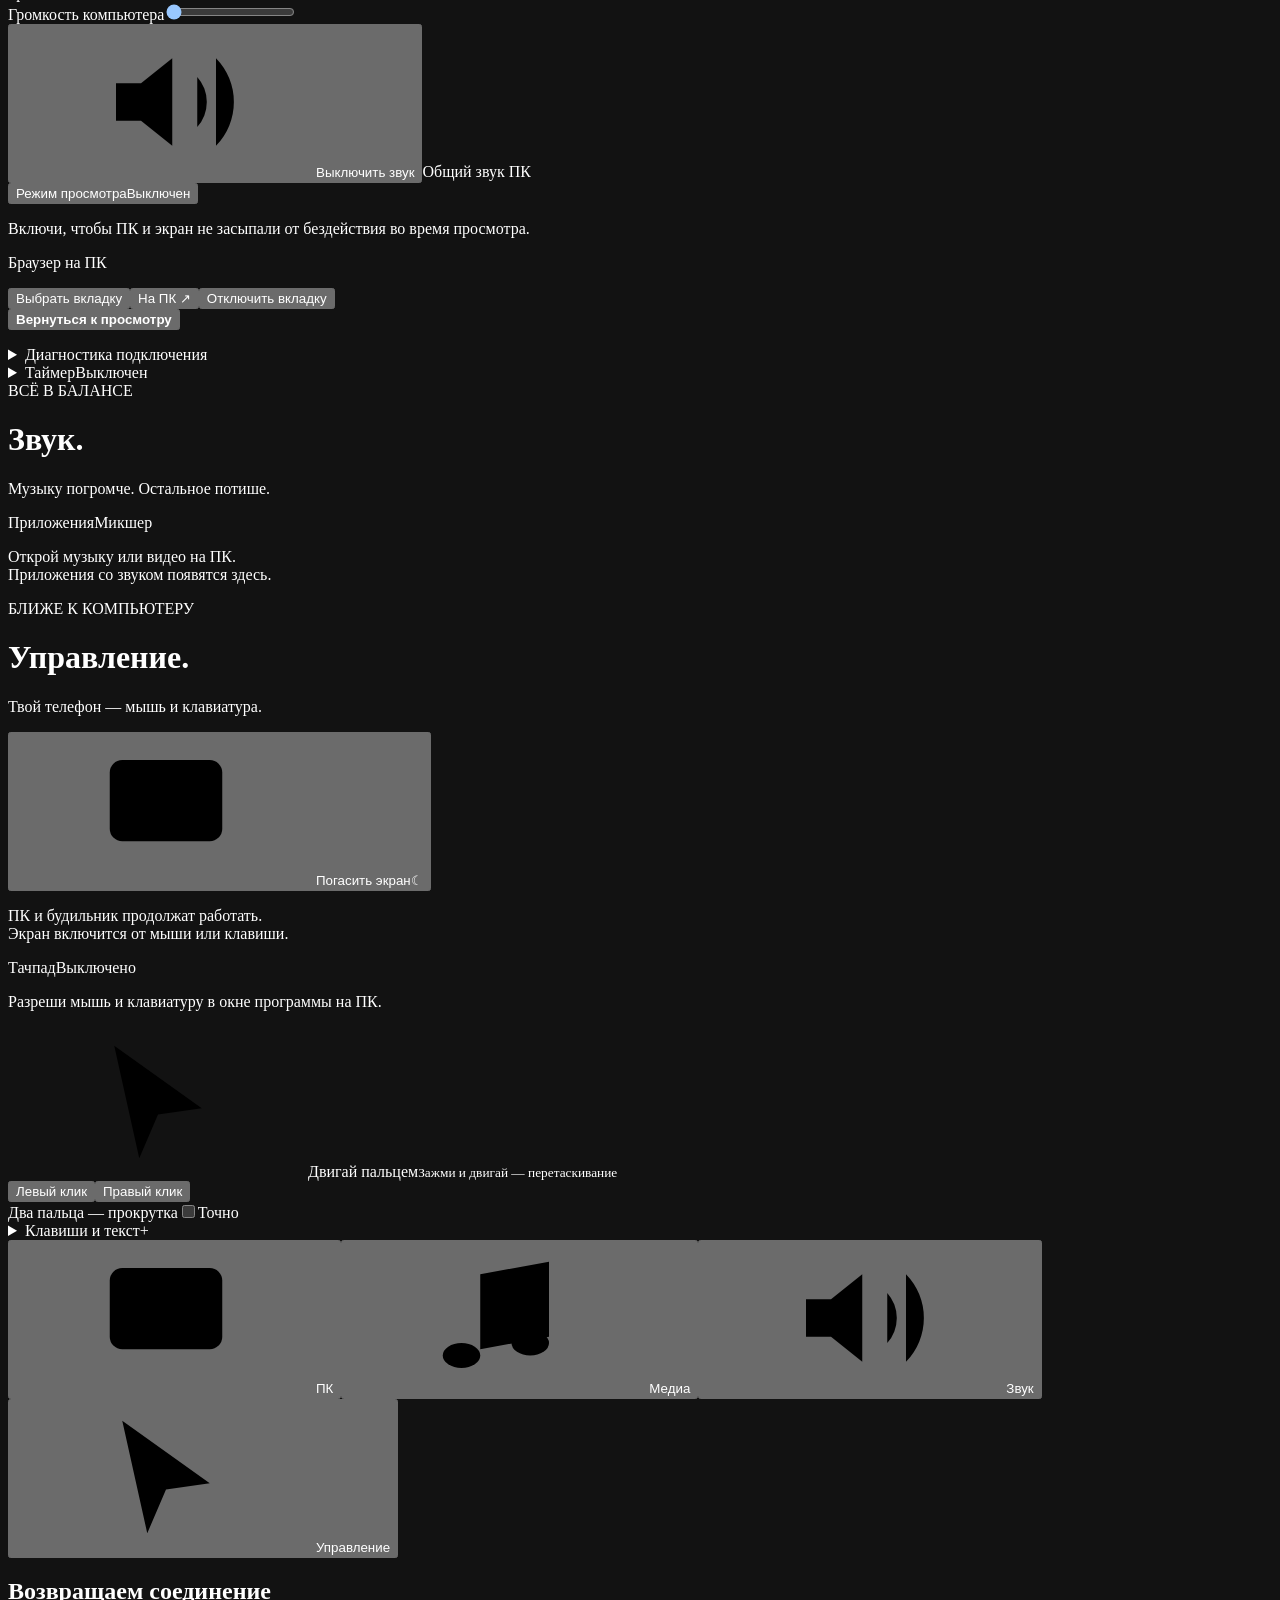
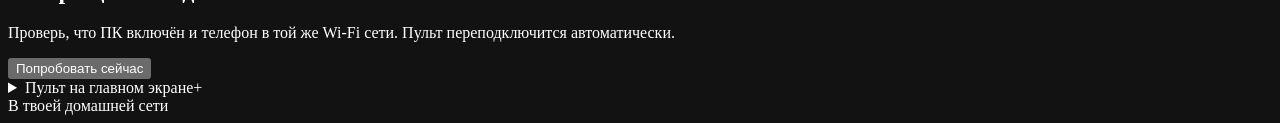
==== commit d12eaecd: "Add PC windows and locally configured favorite launchers" ====
--- a/web/index.html
+++ b/web/index.html
@@ -24,6 +24,12 @@
     <section id="pairing" class="card hidden"><span class="eyebrow">ДОБРО ПОЖАЛОВАТЬ</span><h1>Телефон становится пультом.</h1><p>Назови устройство и подтверди подключение в окне parallexity на компьютере.</p><form id="pair-form"><label for="device-name">Имя телефона</label><input id="device-name" maxlength="40" autocomplete="off" value="Мой телефон" required><button id="pair-button" class="primary" type="submit">Подключить к ПК <span>↗</span></button></form><p id="pair-message" role="status" aria-live="polite"></p></section>
     <section id="unpaired" class="card hidden"><span class="eyebrow">НАЧНИ С КОМПЬЮТЕРА</span><h1>Твой ПК.<br>Под рукой.</h1><p>Открой parallexity на ПК и отсканируй QR-код камерой телефона.</p><button id="retry" class="primary">Проверить подключение</button><details class="keyboard-card pair-link"><summary><span>Подключиться по ссылке</span><span class="summary-plus">+</span></summary><p class="hint">Если отдельное окно попросило подключение, создай новый QR-код на ПК и скопируй ссылку сюда.</p><form id="home-pair-form"><label for="home-pair-link">Ссылка из окна parallexity</label><input id="home-pair-link" type="url" autocomplete="off" required placeholder="http://…/#pair=…"><button type="submit" class="secondary">Подключить телефон</button></form></details></section>
     <div id="remote" class="hidden">
+      <div id="pc-panel" class="tab-panel hidden">
+        <div class="page-heading"><h1>Компьютер</h1></div>
+        <section class="card pc-favorites-card"><div class="section-heading"><h2>Избранное</h2><button id="pc-add" type="button" class="secondary">Добавить</button></div><div id="pc-favorites" class="pc-favorites"></div><p id="pc-favorites-empty" class="hint">Добавь приложения и ссылки в окне parallexity на ПК: «Избранное для телефона».</p></section>
+        <section class="card"><div class="section-heading"><h2>Открытые окна</h2><span id="pc-window-count" class="tag"></span></div><p class="hint">Нажми на окно, чтобы показать его на мониторе. Воспроизведение не меняется.</p><div id="pc-windows"></div><p id="pc-windows-empty" class="hint">Нет доступных окон. Открой приложение на ПК.</p></section>
+        <p id="pc-result" class="hint" role="status" aria-live="polite"></p>
+      </div>
       <div id="media-panel" class="tab-panel">
         <div class="page-heading"><span class="eyebrow">ТВОЙ ПУЛЬТ</span><h1>Медиа<span class="heading-dot">.</span></h1><p>Плейлист на ПК. Управление здесь.</p></div>
         <section class="card media-card"><div class="section-heading"><span class="eyebrow">Сейчас играет</span><span id="media-app" class="tag">Медиа</span></div><label class="sr-only" for="session">Выбрать плеер</label><select id="session" aria-label="Выбрать плеер"></select>
@@ -45,7 +51,7 @@
         </section>
         <details class="card keyboard-card"><summary><span>Клавиши и текст</span><span class="summary-plus">+</span></summary><div class="key-grid"><button class="secondary" data-key="escape">Esc</button><button class="secondary" data-key="tab">Tab</button><button class="secondary" data-key="enter">Enter</button><button class="secondary" data-key="backspace" aria-label="Удалить символ">⌫</button><button class="secondary" data-key="left" aria-label="Стрелка влево">←</button><button class="secondary" data-key="up" aria-label="Стрелка вверх">↑</button><button class="secondary" data-key="down" aria-label="Стрелка вниз">↓</button><button class="secondary" data-key="right" aria-label="Стрелка вправо">→</button></div><div class="mouse-buttons"><button class="secondary" data-input="double-click">Двойной клик</button><button class="secondary" data-scroll="120">Прокрутить ↑</button><button class="secondary" data-scroll="-120">Прокрутить ↓</button></div><label for="remote-text" class="text-label">Текст для компьютера</label><textarea id="remote-text" maxlength="500" placeholder="Сначала выбери поле на ПК…" rows="3"></textarea><button id="send-text" class="primary">Ввести на ПК <span>↗</span></button><div class="mouse-buttons shortcuts"><button class="secondary" data-key="select-all">Выделить</button><button class="secondary" data-key="copy">Копировать</button><button class="secondary" data-key="paste">Вставить</button><button class="secondary" data-key="undo">Отменить</button></div><p class="hint">Ввод в активное окно ПК. Перенос строки нажимает Enter.</p></details>
       </div>
-      <nav class="tabs" aria-label="Разделы пульта"><button class="tab active" data-panel="media-panel" aria-pressed="true"><svg aria-hidden="true"><use href="#i-music"/></svg><span>Медиа</span></button><button class="tab" data-panel="sound-panel" aria-pressed="false"><svg aria-hidden="true"><use href="#i-sound"/></svg><span>Звук</span></button><button class="tab" data-panel="input-panel" aria-pressed="false"><svg aria-hidden="true"><use href="#i-cursor"/></svg><span>Управление</span></button></nav>
+      <nav class="tabs" aria-label="Разделы пульта"><button class="tab" data-panel="pc-panel" aria-pressed="false"><svg aria-hidden="true"><use href="#i-monitor"/></svg><span>ПК</span></button><button class="tab active" data-panel="media-panel" aria-pressed="true"><svg aria-hidden="true"><use href="#i-music"/></svg><span>Медиа</span></button><button class="tab" data-panel="sound-panel" aria-pressed="false"><svg aria-hidden="true"><use href="#i-sound"/></svg><span>Звук</span></button><button class="tab" data-panel="input-panel" aria-pressed="false"><svg aria-hidden="true"><use href="#i-cursor"/></svg><span>Управление</span></button></nav>
     </div>
     <section id="reconnect" class="card compact hidden" role="status"><h2>Возвращаем соединение</h2><p>Проверь, что ПК включён и телефон в той же Wi-Fi сети. Пульт переподключится автоматически.</p><button id="reconnect-button" class="secondary">Попробовать сейчас</button></section>
     <details id="home-screen" class="card keyboard-card"><summary><span>Пульт на главном экране</span><span class="summary-plus">+</span></summary><p id="home-instructions" class="hint"></p></details>
